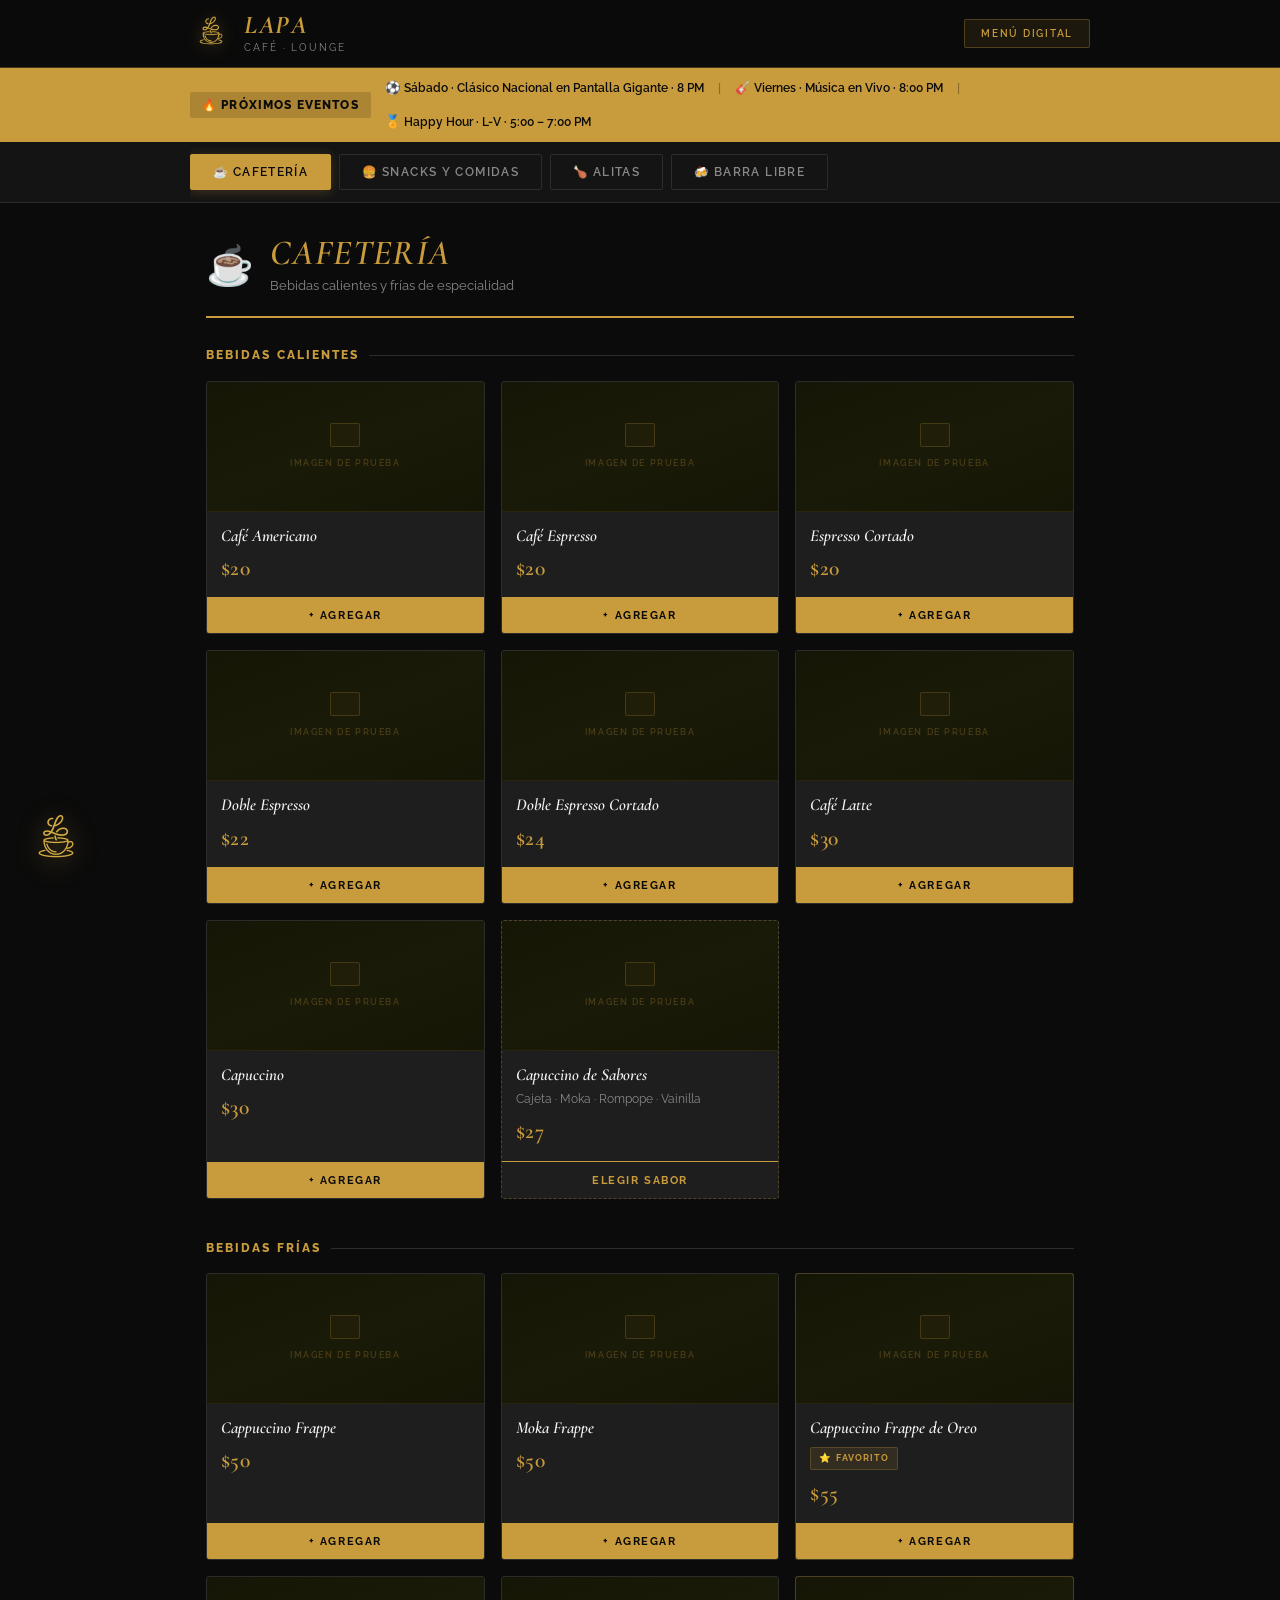
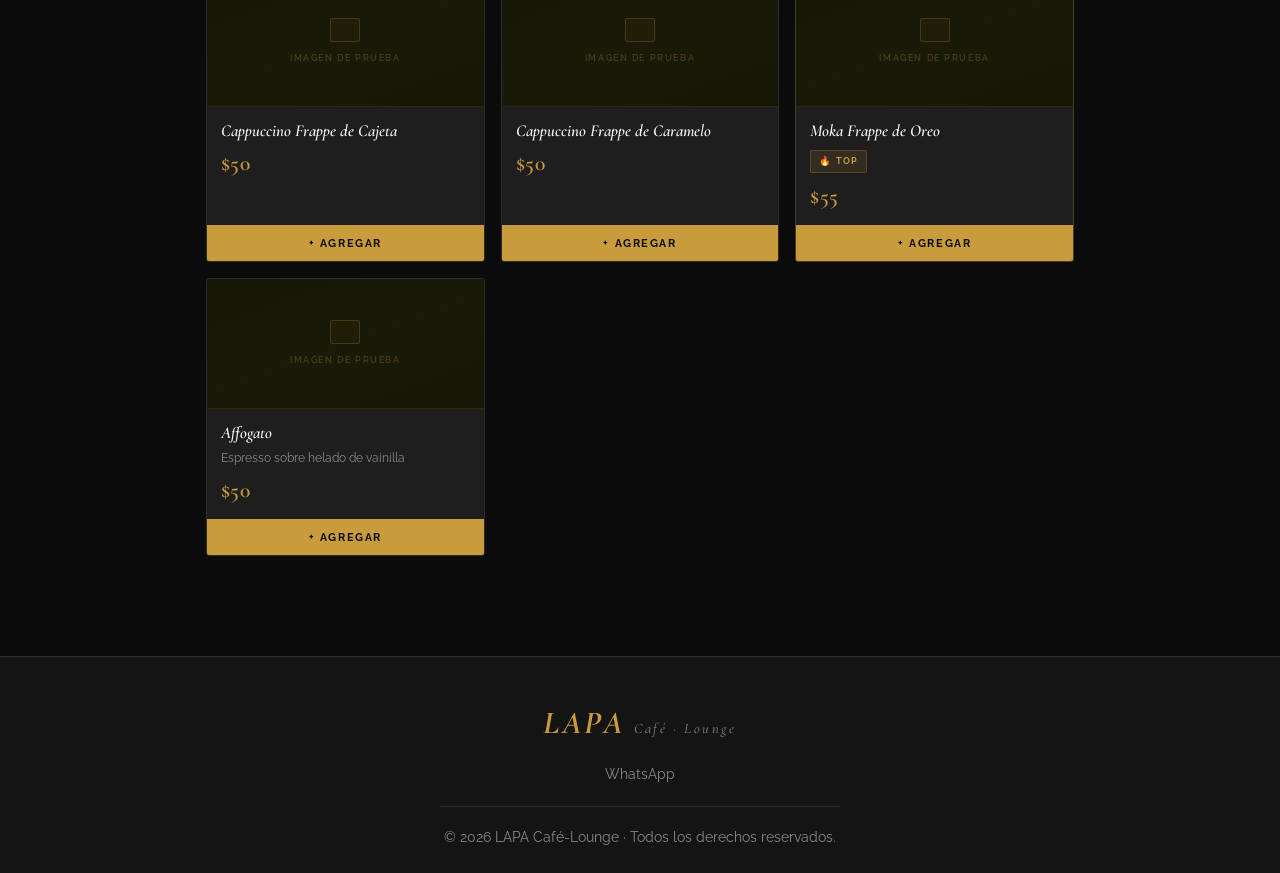
==== menu.html @ 4a916be6 "Initial commit — LAPA Café-Lounge website" ====
<!DOCTYPE html>
<html lang="es">
<head>
  <meta charset="UTF-8" />
  <meta name="viewport" content="width=device-width, initial-scale=1.0" />
  <title>Menú — LAPA Café-Lounge</title>
  <link rel="stylesheet" href="styles.css" />
  <link rel="stylesheet" href="menu.css" />
</head>
<body>

  <!-- ═══════════════════════════════ HEADER MENÚ ═══ -->
  <header class="menu-header">
    <div class="menu-header-inner">
      <div class="menu-logo">
        <img src="icono-flotante.png" alt="LAPA icon" class="menu-header-icon" />
        <div>
          <span class="mh-brand">LAPA</span>
          <span class="mh-sub">Café · Lounge</span>
        </div>
      </div>
      <div class="menu-header-badge">Menú Digital</div>
    </div>
  </header>

  <!-- ═══════════════════════════════ BANNER EVENTOS ═══ -->
  <div class="menu-eventos-bar">
    <div class="meb-inner">
      <span class="meb-tag">🔥 PRÓXIMOS EVENTOS</span>
      <div class="meb-scroll">
        <span>⚽ Sábado · Clásico Nacional en Pantalla Gigante · 8 PM</span>
        <span class="sep">|</span>
        <span>🎸 Viernes · Música en Vivo · 8:00 PM</span>
        <span class="sep">|</span>
        <span>🏅 Happy Hour · L-V · 5:00 – 7:00 PM</span>
      </div>
    </div>
  </div>

  <!-- ═══════════════════════════════ CATEGORÍAS (pills) ═══ -->
  <div class="cat-bar" id="catBar">
    <div class="cat-inner">
      <button class="cat-pill active" data-cat="cafeteria">☕ Cafetería</button>
      <button class="cat-pill" data-cat="food">🍔 Snacks y Comidas</button>
      <button class="cat-pill" data-cat="wings">🍗 Alitas</button>
      <button class="cat-pill" data-cat="bar">🍻 Barra Libre</button>
    </div>
  </div>

  <!-- ═══════════════════════════════ MENÚ PRINCIPAL ═══ -->
  <main class="menu-main">

    <!-- ─────────────────────────── ☕ CAFETERÍA ─────── -->
    <section class="menu-section" data-cat="cafeteria" id="sec-cafeteria">

      <div class="menu-section-header">
        <span class="msh-icon">☕</span>
        <div>
          <h2 class="msh-title">CAFETERÍA</h2>
          <p class="msh-sub">Bebidas calientes y frías de especialidad</p>
        </div>
      </div>

      <!-- Bebidas Calientes -->
      <h3 class="subsection-title">BEBIDAS CALIENTES</h3>
      <div class="products-grid">
        <div class="product-card" data-id="cafe-americano" data-name="Café Americano" data-price="20" data-cat="cafeteria">
          <div class="pc-icon">☕</div>
          <div class="pc-body">
            <div class="pc-name">Café Americano</div>
            <div class="pc-price">$20</div>
          </div>
          <button class="btn-add" onclick="addToCart('cafe-americano','Café Americano',20)">+ Agregar</button>
        </div>
        <div class="product-card" data-id="espresso" data-name="Café Espresso" data-price="20" data-cat="cafeteria">
          <div class="pc-icon">☕</div>
          <div class="pc-body">
            <div class="pc-name">Café Espresso</div>
            <div class="pc-price">$20</div>
          </div>
          <button class="btn-add" onclick="addToCart('espresso','Café Espresso',20)">+ Agregar</button>
        </div>
        <div class="product-card" data-id="cortado" data-name="Espresso Cortado" data-price="20" data-cat="cafeteria">
          <div class="pc-icon">☕</div>
          <div class="pc-body">
            <div class="pc-name">Espresso Cortado</div>
            <div class="pc-price">$20</div>
          </div>
          <button class="btn-add" onclick="addToCart('cortado','Espresso Cortado',20)">+ Agregar</button>
        </div>
        <div class="product-card" data-id="doble-esp" data-name="Doble Espresso" data-price="22" data-cat="cafeteria">
          <div class="pc-icon">☕</div>
          <div class="pc-body">
            <div class="pc-name">Doble Espresso</div>
            <div class="pc-price">$22</div>
          </div>
          <button class="btn-add" onclick="addToCart('doble-esp','Doble Espresso',22)">+ Agregar</button>
        </div>
        <div class="product-card" data-id="doble-esp-c" data-name="Doble Espresso Cortado" data-price="24" data-cat="cafeteria">
          <div class="pc-icon">☕</div>
          <div class="pc-body">
            <div class="pc-name">Doble Espresso Cortado</div>
            <div class="pc-price">$24</div>
          </div>
          <button class="btn-add" onclick="addToCart('doble-esp-c','Doble Espresso Cortado',24)">+ Agregar</button>
        </div>
        <div class="product-card" data-id="latte" data-name="Café Latte" data-price="30" data-cat="cafeteria">
          <div class="pc-icon">☕</div>
          <div class="pc-body">
            <div class="pc-name">Café Latte</div>
            <div class="pc-price">$30</div>
          </div>
          <button class="btn-add" onclick="addToCart('latte','Café Latte',30)">+ Agregar</button>
        </div>
        <div class="product-card" data-id="capuccino" data-name="Capuccino" data-price="30" data-cat="cafeteria">
          <div class="pc-icon">☕</div>
          <div class="pc-body">
            <div class="pc-name">Capuccino</div>
            <div class="pc-price">$30</div>
          </div>
          <button class="btn-add" onclick="addToCart('capuccino','Capuccino',30)">+ Agregar</button>
        </div>
        <!-- Capuccino de Sabores — abre modal de variante -->
        <div class="product-card product-card--variant" data-cat="cafeteria">
          <div class="pc-icon">☕</div>
          <div class="pc-body">
            <div class="pc-name">Capuccino de Sabores</div>
            <div class="pc-desc">Cajeta · Moka · Rompope · Vainilla</div>
            <div class="pc-price">$27</div>
          </div>
          <button class="btn-add btn-variant" onclick="openVariantModal('cap-sabor','Capuccino de Sabores',27,['Cajeta','Moka','Rompope','Vainilla'])">Elegir sabor</button>
        </div>
      </div>

      <!-- Bebidas Frías -->
      <h3 class="subsection-title" style="margin-top:40px">BEBIDAS FRÍAS</h3>
      <div class="products-grid">
        <div class="product-card" data-cat="cafeteria">
          <div class="pc-icon">🧋</div>
          <div class="pc-body">
            <div class="pc-name">Cappuccino Frappe</div>
            <div class="pc-price">$50</div>
          </div>
          <button class="btn-add" onclick="addToCart('cap-frappe','Cappuccino Frappe',50)">+ Agregar</button>
        </div>
        <div class="product-card" data-cat="cafeteria">
          <div class="pc-icon">🧋</div>
          <div class="pc-body">
            <div class="pc-name">Moka Frappe</div>
            <div class="pc-price">$50</div>
          </div>
          <button class="btn-add" onclick="addToCart('moka-f','Moka Frappe',50)">+ Agregar</button>
        </div>
        <div class="product-card product-card--hot" data-cat="cafeteria">
          <div class="pc-icon">🧋</div>
          <div class="pc-body">
            <div class="pc-name">Cappuccino Frappe de Oreo</div>
            <div class="pc-badge">⭐ Favorito</div>
            <div class="pc-price">$55</div>
          </div>
          <button class="btn-add" onclick="addToCart('cap-oreo','Cappuccino Frappe de Oreo',55)">+ Agregar</button>
        </div>
        <div class="product-card" data-cat="cafeteria">
          <div class="pc-icon">🧋</div>
          <div class="pc-body">
            <div class="pc-name">Cappuccino Frappe de Cajeta</div>
            <div class="pc-price">$50</div>
          </div>
          <button class="btn-add" onclick="addToCart('cap-cajeta','Cappuccino Frappe de Cajeta',50)">+ Agregar</button>
        </div>
        <div class="product-card" data-cat="cafeteria">
          <div class="pc-icon">🧋</div>
          <div class="pc-body">
            <div class="pc-name">Cappuccino Frappe de Caramelo</div>
            <div class="pc-price">$50</div>
          </div>
          <button class="btn-add" onclick="addToCart('cap-caramelo','Cappuccino Frappe de Caramelo',50)">+ Agregar</button>
        </div>
        <div class="product-card product-card--hot" data-cat="cafeteria">
          <div class="pc-icon">🧋</div>
          <div class="pc-body">
            <div class="pc-name">Moka Frappe de Oreo</div>
            <div class="pc-badge">🔥 Top</div>
            <div class="pc-price">$55</div>
          </div>
          <button class="btn-add" onclick="addToCart('moka-oreo','Moka Frappe de Oreo',55)">+ Agregar</button>
        </div>
        <div class="product-card" data-cat="cafeteria">
          <div class="pc-icon">☕</div>
          <div class="pc-body">
            <div class="pc-name">Affogato</div>
            <div class="pc-desc">Espresso sobre helado de vainilla</div>
            <div class="pc-price">$50</div>
          </div>
          <button class="btn-add" onclick="addToCart('affogato','Affogato',50)">+ Agregar</button>
        </div>
      </div>
    </section>

    <!-- ─────────────────────────── 🍔 SNACKS Y COMIDAS ─────── -->
    <section class="menu-section hidden" data-cat="food" id="sec-food">

      <div class="menu-section-header">
        <span class="msh-icon">🍔</span>
        <div>
          <h2 class="msh-title">SNACKS Y COMIDAS</h2>
          <p class="msh-sub">Sándwiches, hamburguesas, cortes y mucho más</p>
        </div>
      </div>

      <!-- HAMBURGUESAS -->
      <h3 class="subsection-title">HAMBURGUESAS</h3>
      <div class="products-grid">
        <div class="product-card" data-cat="food">
          <div class="pc-icon">🍔</div>
          <div class="pc-body">
            <div class="pc-name">Hamburguesa Artesana</div>
            <div class="pc-desc">Quesos, vegetales, carne, tocino, jamón de pierna, cebollitas caramelizadas y papas corte gajo</div>
            <div class="pc-price">$80</div>
          </div>
          <button class="btn-add" onclick="addToCart('h-artesana','Hamburguesa Artesana',80)">+ Agregar</button>
        </div>
        <div class="product-card product-card--hot" data-cat="food">
          <div class="pc-icon">🍔</div>
          <div class="pc-body">
        <div class="pc-name">Hamburguesa LAPA</div>
            <div class="pc-badge">⭐ La más pedida</div>
            <div class="pc-desc">Quesos, vegetales, carne, tocino, jamón de pierna, pechuga de pollo, guacamole y papas corte gajo</div>
            <div class="pc-price">$85</div>
          </div>
          <button class="btn-add" onclick="addToCart('h-lapa','Hamburguesa LAPA',85)">+ Agregar</button>
        </div>
        <div class="product-card" data-cat="food">
          <div class="pc-icon">🍔</div>
          <div class="pc-body">
            <div class="pc-name">Pechuga Crispy</div>
            <div class="pc-price">$85</div>
          </div>
          <button class="btn-add" onclick="addToCart('h-crispy','Pechuga Crispy',85)">+ Agregar</button>
        </div>
      </div>

      <!-- COMIDAS PRINCIPALES -->
      <h3 class="subsection-title" style="margin-top:40px">COMIDAS PRINCIPALES</h3>
      <div class="products-grid">
        <div class="product-card product-card--big" data-cat="food">
          <div class="pc-icon">🥩</div>
          <div class="pc-body">
            <div class="pc-name">Arrachera Steak</div>
            <div class="pc-desc">Filete de arrachera de 340 gr con frijoles, cebollitas, guacamole, salsa de chile de árbol, totopos y tortillas</div>
            <div class="pc-price">$160</div>
          </div>
          <button class="btn-add" onclick="addToCart('arrachera-s','Arrachera Steak',160)">+ Agregar</button>
        </div>
        <div class="product-card product-card--big" data-cat="food">
          <div class="pc-icon">🍗</div>
          <div class="pc-body">
            <div class="pc-name">Pechuga a la Plancha</div>
            <div class="pc-desc">Pechuga de pollo de 340 gr con vegetales, guacamole y papas gajo</div>
            <div class="pc-price">$160</div>
          </div>
          <button class="btn-add" onclick="addToCart('pechuga-p','Pechuga a la Plancha',160)">+ Agregar</button>
        </div>
        <div class="product-card product-card--big product-card--hot" data-cat="food">
          <div class="pc-icon">🍖</div>
          <div class="pc-body">
            <div class="pc-name">Platón LAPA</div>
            <div class="pc-badge">🏆 Estrella de la casa</div>
            <div class="pc-desc">Arrachera, pechuga a la plancha, chistorra, chorizo, guacamole, totopos y sincronizadas. Con salsa de chile de árbol y salsa macha</div>
            <div class="pc-price">$375</div>
          </div>
          <button class="btn-add" onclick="addToCart('platon-lapa','Platón LAPA',375)">+ Agregar</button>
        </div>
      </div>

      <!-- SÁNDWICHES -->
      <h3 class="subsection-title" style="margin-top:40px">SÁNDWICHES</h3>
      <div class="products-grid">
        <div class="product-card" data-cat="food">
          <div class="pc-icon">🥪</div>
          <div class="pc-body">
            <div class="pc-name">Artesano de Jamón y Vegetales</div>
            <div class="pc-price">$50</div>
          </div>
          <button class="btn-add" onclick="addToCart('s-artesano','Artesano de Jamón y Vegetales',50)">+ Agregar</button>
        </div>
        <div class="product-card" data-cat="food">
          <div class="pc-icon">🥪</div>
          <div class="pc-body">
            <div class="pc-name">Club Sándwich</div>
            <div class="pc-desc">Vegetales, quesos, jamón, tocino y pechuga a la plancha. Acompañado de papas a la francesa</div>
            <div class="pc-price">$85</div>
          </div>
          <button class="btn-add" onclick="addToCart('s-club','Club Sándwich',85)">+ Agregar</button>
        </div>
      </div>

      <!-- MOLLETES -->
      <h3 class="subsection-title" style="margin-top:40px">MOLLETES</h3>
      <div class="products-grid">
        <div class="product-card" data-cat="food">
          <div class="pc-icon">🫓</div>
          <div class="pc-body">
            <div class="pc-name">Molletes de Jamón y Tocino</div>
            <div class="pc-desc">Con chimichurri, frijoles, queso gouda, jamón de pierna, tocino, aguacate y pico de gallo</div>
            <div class="pc-price">$80</div>
          </div>
          <button class="btn-add" onclick="addToCart('molletes','Molletes de Jamón y Tocino',80)">+ Agregar</button>
        </div>
      </div>

      <!-- BAGUETTE -->
      <h3 class="subsection-title" style="margin-top:40px">BAGUETTE</h3>
      <div class="products-grid">
        <div class="product-card" data-cat="food">
          <div class="pc-icon">🥖</div>
          <div class="pc-body">
            <div class="pc-name">Baguette Mexicano</div>
            <div class="pc-desc">Con chimichurri, frijoles, queso gouda, queso americano, vegetales y salsa macha</div>
            <div class="pc-price">$85</div>
          </div>
          <button class="btn-add" onclick="addToCart('baguette','Baguette Mexicano',85)">+ Agregar</button>
        </div>
      </div>

      <!-- ESPECIALES -->
      <h3 class="subsection-title" style="margin-top:40px">ESPECIALES</h3>
      <div class="products-grid">
        <div class="product-card" data-cat="food">
          <div class="pc-icon">🌯</div>
          <div class="pc-body">
            <div class="pc-name">Sincronizada Especial</div>
            <div class="pc-desc">Tortilla de harina giga con aderezo, queso gouda, vegetales, guacamole, jamón y tocino</div>
            <div class="pc-price">$65</div>
          </div>
          <button class="btn-add" onclick="addToCart('sincro','Sincronizada Especial',65)">+ Agregar</button>
        </div>
        <!-- Nachos con variante -->
        <div class="product-card product-card--variant" data-cat="food">
          <div class="pc-icon">🌽</div>
          <div class="pc-body">
            <div class="pc-name">Nachos</div>
            <div class="pc-desc">Totopos de maíz con frijoles refritos, queso cheddar, crema, pico de gallo y jalapeño</div>
          </div>
          <button class="btn-add btn-variant" onclick="openVariantModal('nachos','Nachos',0,[{label:'Regular',price:75},{label:'Pechuga de Pollo',price:85},{label:'Arrachera',price:95}])">Elegir</button>
        </div>
        <!-- Burritos con variante -->
        <div class="product-card product-card--variant" data-cat="food">
          <div class="pc-icon">🌯</div>
          <div class="pc-body">
            <div class="pc-name">Burrito</div>
            <div class="pc-desc">Tortilla de harina rellena con queso gouda, vegetales y aderezo</div>
          </div>
          <button class="btn-add btn-variant" onclick="openVariantModal('burrito','Burrito',0,[{label:'Pechuga a la Plancha',price:90},{label:'Arrachera',price:90}])">Elegir</button>
        </div>
      </div>

      <!-- SNACKS / COMPLEMENTOS -->
      <h3 class="subsection-title" style="margin-top:40px">COMPLEMENTOS Y SNACKS</h3>
      <div class="products-grid">
        <div class="product-card" data-cat="food">
          <div class="pc-icon">🍟</div>
          <div class="pc-body">
            <div class="pc-name">Papas a la Francesa</div>
            <div class="pc-price">$70</div>
          </div>
          <button class="btn-add" onclick="addToCart('papas-f','Papas a la Francesa',70)">+ Agregar</button>
        </div>
        <div class="product-card" data-cat="food">
          <div class="pc-icon">🍟</div>
          <div class="pc-body">
            <div class="pc-name">Papas con Queso</div>
            <div class="pc-price">$80</div>
          </div>
          <button class="btn-add" onclick="addToCart('papas-q','Papas con Queso',80)">+ Agregar</button>
        </div>
        <div class="product-card" data-cat="food">
          <div class="pc-icon">🍟</div>
          <div class="pc-body">
            <div class="pc-name">Papas Gajo</div>
            <div class="pc-price">$80</div>
          </div>
          <button class="btn-add" onclick="addToCart('papas-g','Papas Gajo',80)">+ Agregar</button>
        </div>
        <div class="product-card" data-cat="food">
          <div class="pc-icon">🥩</div>
          <div class="pc-body">
            <div class="pc-name">Butifarra</div>
            <div class="pc-price">$80</div>
          </div>
          <button class="btn-add" onclick="addToCart('butifarra','Butifarra',80)">+ Agregar</button>
        </div>
        <div class="product-card" data-cat="food">
          <div class="pc-icon">🥜</div>
          <div class="pc-body">
            <div class="pc-name">Cacahuates</div>
            <div class="pc-price">$35</div>
          </div>
          <button class="btn-add" onclick="addToCart('cacahuates','Cacahuates',35)">+ Agregar</button>
        </div>
        <div class="product-card" data-cat="food">
          <div class="pc-icon">🫒</div>
          <div class="pc-body">
            <div class="pc-name">Aceitunas</div>
            <div class="pc-price">$50</div>
          </div>
          <button class="btn-add" onclick="addToCart('aceitunas','Aceitunas',50)">+ Agregar</button>
        </div>
        <div class="product-card" data-cat="food">
          <div class="pc-icon">🍒</div>
          <div class="pc-body">
            <div class="pc-name">Cerezas</div>
            <div class="pc-price">$50</div>
          </div>
          <button class="btn-add" onclick="addToCart('cerezas','Cerezas',50)">+ Agregar</button>
        </div>
      </div>

      <!-- POSTRES -->
      <h3 class="subsection-title" style="margin-top:40px">POSTRES</h3>
      <div class="products-grid">
        <div class="product-card" data-cat="food">
          <div class="pc-icon">🍰</div>
          <div class="pc-body">
            <div class="pc-name">Choco Flan</div>
            <div class="pc-desc">Postre en rebanada</div>
            <div class="pc-price">$40</div>
          </div>
          <button class="btn-add" onclick="addToCart('chocoflan','Choco Flan',40)">+ Agregar</button>
        </div>
        <div class="product-card" data-cat="food">
          <div class="pc-icon">🧁</div>
          <div class="pc-body">
            <div class="pc-name">Muffins de Vainilla y Chocolate</div>
            <div class="pc-price">$15</div>
          </div>
          <button class="btn-add" onclick="addToCart('muffins','Muffins de Vainilla y Chocolate',15)">+ Agregar</button>
        </div>
      </div>

    </section>

    <!-- ─────────────────────────── 🍗 ALITAS ─────── -->
    <section class="menu-section hidden" data-cat="wings" id="sec-wings">

      <div class="menu-section-header">
        <span class="msh-icon">🍗</span>
        <div>
          <h2 class="msh-title">ALITAS CROCANTES <span class="title-quote">"WINGS"</span></h2>
          <p class="msh-sub">Elige tu tamaño y tu salsa favorita</p>
        </div>
      </div>

      <!-- SELECTOR DE SALSA -->
      <div class="sauce-selector">
        <p class="sauce-label">🌶️ Elige tu salsa favorita:</p>
        <div class="sauce-grid">
          <div class="sauce-group">
            <div class="sauce-group-title">🔥 Picantes</div>
            <label class="sauce-pill"><input type="radio" name="sauce" value="Queso Habanero" checked> Queso Habanero</label>
            <label class="sauce-pill"><input type="radio" name="sauce" value="Kiwi Habanero"> Kiwi Habanero</label>
            <label class="sauce-pill"><input type="radio" name="sauce" value="Búfalo"> Búfalo</label>
            <label class="sauce-pill"><input type="radio" name="sauce" value="Explosivas"> Explosivas</label>
          </div>
          <div class="sauce-group">
            <div class="sauce-group-title">🍯 Dulces</div>
            <label class="sauce-pill"><input type="radio" name="sauce" value="Mostaza Hot"> Mostaza Hot</label>
            <label class="sauce-pill"><input type="radio" name="sauce" value="Mango Habanero"> Mango Habanero</label>
            <label class="sauce-pill"><input type="radio" name="sauce" value="BBQ"> BBQ</label>
            <label class="sauce-pill"><input type="radio" name="sauce" value="Miel Mostaza"> Miel Mostaza</label>
          </div>
        </div>
      </div>

      <div class="products-grid" style="margin-top:24px">
        <div class="product-card product-card--wings" data-cat="wings">
          <div class="pc-icon">🍗</div>
          <div class="pc-body">
            <div class="pc-name">Alitas — 5 piezas</div>
            <div class="pc-desc">Crocantes al horno con tu salsa favorita</div>
            <div class="pc-price">$80</div>
          </div>
          <button class="btn-add" id="btn-wings-5" onclick="addWingsToCart('wings-5','Alitas 5 piezas',80)">+ Agregar</button>
        </div>
        <div class="product-card product-card--wings product-card--hot" data-cat="wings">
          <div class="pc-icon">🍗</div>
          <div class="pc-body">
            <div class="pc-name">Alitas — 10 piezas</div>
            <div class="pc-badge">💥 Mejor valor</div>
            <div class="pc-desc">Para compartir, con la salsa que tú elijas</div>
            <div class="pc-price">$160</div>
          </div>
          <button class="btn-add" id="btn-wings-10" onclick="addWingsToCart('wings-10','Alitas 10 piezas',160)">+ Agregar</button>
        </div>
      </div>
    </section>

    <!-- ─────────────────────────── 🍻 BARRA LIBRE ─────── -->
    <section class="menu-section hidden" data-cat="bar" id="sec-bar">

      <div class="menu-section-header">
        <span class="msh-icon">🍻</span>
        <div>
          <h2 class="msh-title">BARRA LIBRE</h2>
          <p class="msh-sub">Cervezas, cócteles y bebidas refrescantes</p>
        </div>
      </div>

      <h3 class="subsection-title">CERVEZAS</h3>
      <div class="products-grid">
        <div class="product-card" data-cat="bar">
          <div class="pc-icon">🍺</div>
          <div class="pc-body">
            <div class="pc-name">Cerveza Nacional</div>
            <div class="pc-price">$50</div>
          </div>
          <button class="btn-add" onclick="addToCart('cerv-nac','Cerveza Nacional',50)">+ Agregar</button>
        </div>
        <div class="product-card" data-cat="bar">
          <div class="pc-icon">🍺</div>
          <div class="pc-body">
            <div class="pc-name">Cerveza Importada</div>
            <div class="pc-price">$60</div>
          </div>
          <button class="btn-add" onclick="addToCart('cerv-imp','Cerveza Importada',60)">+ Agregar</button>
        </div>
      </div>

      <h3 class="subsection-title" style="margin-top:40px">MICHELADAS</h3>
      <div class="products-grid">
        <div class="product-card" data-cat="bar">
          <div class="pc-icon">🍺</div>
          <div class="pc-body">
            <div class="pc-name">Michelada Clásica</div>
            <div class="pc-desc">Cerveza con limón, sal y clamato</div>
            <div class="pc-price">$60</div>
          </div>
          <button class="btn-add" onclick="addToCart('miche-c','Michelada Clásica',60)">+ Agregar</button>
        </div>
        <div class="product-card product-card--hot" data-cat="bar">
          <div class="pc-icon">🍺</div>
          <div class="pc-body">
            <div class="pc-name">Michelada Cubana</div>
            <div class="pc-badge">🔥 Picante</div>
            <div class="pc-desc">Con clamato, chile y chamoy</div>
            <div class="pc-price">$65</div>
          </div>
          <button class="btn-add" onclick="addToCart('miche-cub','Michelada Cubana',65)">+ Agregar</button>
        </div>
      </div>

      <h3 class="subsection-title" style="margin-top:40px">CÓCTELES</h3>
      <div class="products-grid">
        <div class="product-card" data-cat="bar">
          <div class="pc-icon">🍹</div>
          <div class="pc-body">
            <div class="pc-name">Mojito Clásico</div>
            <div class="pc-desc">Menta, limón, azúcar, ron y hielo</div>
            <div class="pc-price">$80</div>
          </div>
          <button class="btn-add" onclick="addToCart('mojito','Mojito Clásico',80)">+ Agregar</button>
        </div>
        <div class="product-card" data-cat="bar">
          <div class="pc-icon">🍓</div>
          <div class="pc-body">
            <div class="pc-name">Mojito de Fresa</div>
            <div class="pc-desc">Fresas frescas, menta y ron</div>
            <div class="pc-price">$85</div>
          </div>
          <button class="btn-add" onclick="addToCart('mojito-f','Mojito de Fresa',85)">+ Agregar</button>
        </div>
        <div class="product-card" data-cat="bar">
          <div class="pc-icon">🍷</div>
          <div class="pc-body">
            <div class="pc-name">Sangría</div>
            <div class="pc-desc">Vino tinto con frutas de temporada</div>
            <div class="pc-price">$80</div>
          </div>
          <button class="btn-add" onclick="addToCart('sangria','Sangría',80)">+ Agregar</button>
        </div>
        <div class="product-card" data-cat="bar">
          <div class="pc-icon">💧</div>
          <div class="pc-body">
            <div class="pc-name">Agua Mineral</div>
            <div class="pc-price">$30</div>
          </div>
          <button class="btn-add" onclick="addToCart('agua-m','Agua Mineral',30)">+ Agregar</button>
        </div>
      </div>
    </section>

  </main>

  <!-- ═══════════════════════════════ FOOTER ═══ -->
  <footer>
    <div class="footer-logo">LAPA <span style="font-size:.9rem;font-weight:400;color:var(--text-muted)">Café · Lounge</span></div>
    <div class="footer-links">
      <a href="https://wa.me/529631337896" target="_blank">WhatsApp</a>
    </div>
    <div class="divider"></div>
    <p>© 2026 LAPA Café-Lounge · Todos los derechos reservados.</p>
  </footer>

  <!-- ═══════════════════════════════ FAB CARRITO ═══ -->
  <button class="fab-cart" id="fabCart" style="display:none" aria-label="Ver carrito">
    <svg width="24" height="24" viewBox="0 0 24 24" fill="none" stroke="currentColor" stroke-width="2.2">
      <circle cx="9" cy="21" r="1"/><circle cx="20" cy="21" r="1"/>
      <path d="M1 1h4l2.68 13.39a2 2 0 001.98 1.61h9.72a2 2 0 001.99-1.81l1.54-9.19H6"/>
    </svg>
    <span class="fab-badge" id="fabBadge">0</span>
  </button>

  <!-- ═══════════════════════════════ MODAL VARIANTE ═══ -->
  <div class="modal-overlay" id="variantOverlay">
    <div class="modal variant-modal" id="variantModal">
      <button class="modal-close" onclick="closeVariantModal()">✕</button>
      <h3 class="modal-title" id="variantTitle">Elige tu opción</h3>
      <div class="variant-options" id="variantOptions"></div>
      <div class="modal-qty-row">
        <span class="qty-label">Cantidad:</span>
        <div class="qty-ctrl">
          <button onclick="changeVariantQty(-1)">−</button>
          <span id="variantQty">1</span>
          <button onclick="changeVariantQty(1)">+</button>
        </div>
        <span class="qty-subtotal" id="variantSubtotal">$0</span>
      </div>
      <button class="btn btn-gold" style="width:100%;justify-content:center" onclick="confirmVariant()">
        Agregar al carrito
      </button>
    </div>
  </div>

  <!-- ═══════════════════════════════ MODAL CARRITO ═══ -->
  <div class="modal-overlay" id="cartOverlay">
    <div class="modal cart-modal" id="cartModal">
      <div class="cart-header">
        <div class="cart-header-left">
          <img src="icono-flotante.png" alt="LAPA" style="width:32px;height:32px;object-fit:contain" />
          <h2>Tu Pedido</h2>
        </div>
        <button class="modal-close" onclick="closeCartModal()">✕</button>
      </div>

      <!-- Lista de items -->
      <div class="cart-items" id="cartItems"></div>
      <div class="cart-empty" id="cartEmpty">
        <span style="font-size:2.5rem">🛒</span>
        <p>Tu carrito está vacío</p>
      </div>

      <!-- Separador -->
      <div class="cart-divider"></div>

      <!-- Mesa -->
      <div class="cart-location">
        <p class="cart-location-title">🪑 ¿En qué mesa estás?</p>
        <div class="mesa-input-wrap" id="mesaInputWrap">
          <input type="number" id="mesaNum" min="1" max="50" placeholder="Número de mesa" class="mesa-input" />
        </div>

      </div>

      <!-- Error mesa -->
      <div class="cart-error" id="cartError"></div>

      <!-- Notas -->
      <div class="cart-notes-wrap">
        <label class="cart-notes-label" for="cartNotes">📝 Notas extra (opcional):</label>
        <textarea id="cartNotes" class="cart-notes" placeholder="Ej: sin picante, extra salsa, etc." rows="2"></textarea>
      </div>

      <!-- Total -->
      <div class="cart-total-row">
        <span>Total:</span>
        <span class="cart-total-price" id="cartTotal">$0</span>
      </div>

      <!-- Botón enviar -->
      <button class="btn btn-gold" style="width:100%;justify-content:center;font-size:1rem;padding:16px" id="btnSendWA" onclick="sendToWhatsApp()">
        <svg width="20" height="20" viewBox="0 0 24 24" fill="currentColor"><path d="M17.472 14.382c-.297-.149-1.758-.867-2.03-.967-.273-.099-.471-.148-.67.15-.197.297-.767.966-.94 1.164-.173.199-.347.223-.644.075-.297-.15-1.255-.463-2.39-1.475-.883-.788-1.48-1.761-1.653-2.059-.173-.297-.018-.458.13-.606.134-.133.298-.347.446-.52.149-.174.198-.298.298-.497.099-.198.05-.371-.025-.52-.075-.149-.669-1.612-.916-2.207-.242-.579-.487-.5-.669-.51-.173-.008-.371-.01-.57-.01-.198 0-.52.074-.792.372-.272.297-1.04 1.016-1.04 2.479 0 1.462 1.065 2.875 1.213 3.074.149.198 2.096 3.2 5.077 4.487.709.306 1.262.489 1.694.625.712.227 1.36.195 1.871.118.571-.085 1.758-.719 2.006-1.413.248-.694.248-1.289.173-1.413-.074-.124-.272-.198-.57-.347z"/><path d="M12 0C5.373 0 0 5.373 0 12c0 2.123.553 4.116 1.522 5.853L.057 23.804l6.107-1.603A11.945 11.945 0 0012 24c6.627 0 12-5.373 12-12S18.627 0 12 0zm0 21.818a9.793 9.793 0 01-5.006-1.371l-.358-.214-3.724.977.994-3.634-.233-.374A9.771 9.771 0 012.182 12C2.182 6.57 6.57 2.182 12 2.182S21.818 6.57 21.818 12 17.43 21.818 12 21.818z"/></svg>
        Enviar pedido por WhatsApp
      </button>
    </div>
  </div>

  <!-- Icono flotante -->
  <img src="icono-flotante.png" alt="LAPA" class="floating-icon" id="floatingIcon" title="¡Bienvenido a ,LAPA!" />

  <script src="menu.js"></script>
</body>
</html>
---- styles.css ----
/* ================================================================
   LAPA Café-Lounge — Estilos Compartidos
   Paleta: Negro profundo + Blanco + Dorado mostaza
================================================================ */

@import url('https://fonts.googleapis.com/css2?family=Cormorant+Garamond:ital,wght@0,300;0,400;0,500;0,600;0,700;1,400;1,500&family=Raleway:wght@300;400;500;600;700;800;900&display=swap');

/* ── Reset y base ── */
*, *::before, *::after { margin: 0; padding: 0; box-sizing: border-box; }

:root {
  --gold:        #C89B3C;
  --gold-light:  #E0B454;
  --gold-dark:   #A07828;
  --black:       #0B0B0B;
  --surface:     #141414;
  --surface2:    #1E1E1E;
  --surface3:    #272727;
  --border:      #2C2C2C;
  --text:        #F2F2F2;
  --text-muted:  #888;
  --red:         #E05252;
  --radius:      4px;
  --radius-lg:   6px;
  --shadow:      0 8px 40px rgba(0,0,0,.7);
  --transition:  .25s cubic-bezier(.4,0,.2,1);
  --font-display: 'Cormorant Garamond', Georgia, serif;
  --font-body:    'Raleway', sans-serif;
}

html { scroll-behavior: smooth; }

body {
  font-family: var(--font-body);
  background: var(--black);
  color: var(--text);
  min-height: 100vh;
  line-height: 1.6;
  -webkit-font-smoothing: antialiased;
}

img { max-width: 100%; display: block; }
a  { text-decoration: none; color: inherit; }
ul { list-style: none; }

/* ── Utilidades ── */
.gold        { color: var(--gold); }
.text-center { text-align: center; }
.text-muted  { color: var(--text-muted); }

.btn {
  display: inline-flex;
  align-items: center;
  gap: 8px;
  padding: 12px 32px;
  border-radius: 2px;
  font-family: var(--font-body);
  font-weight: 600;
  font-size: .82rem;
  cursor: pointer;
  border: none;
  transition: var(--transition);
  letter-spacing: .12em;
  text-transform: uppercase;
  user-select: none;
}

.btn-gold {
  background: var(--gold);
  color: var(--black);
}
.btn-gold:hover {
  background: var(--gold-light);
  transform: translateY(-2px);
  box-shadow: 0 6px 24px rgba(200,155,60,.4);
}

.btn-outline {
  background: transparent;
  color: var(--gold);
  border: 2px solid var(--gold);
}
.btn-outline:hover {
  background: var(--gold);
  color: var(--black);
  transform: translateY(-2px);
}

/* ── Scroll reveal ── */
.reveal {
  opacity: 0;
  transform: translateY(28px);
  transition: opacity .55s ease, transform .55s ease;
}
.reveal.visible {
  opacity: 1;
  transform: translateY(0);
}

/* ── Scrollbar personalizado ── */
::-webkit-scrollbar { width: 6px; }
::-webkit-scrollbar-track { background: var(--surface); }
::-webkit-scrollbar-thumb { background: var(--gold-dark); border-radius: 3px; }

/* ── Icono flotante (mascota) ── */
.floating-icon {
  position: fixed;
  bottom: 28px;
  left: 24px;
  width: 64px;
  height: 64px;
  z-index: 900;
  cursor: pointer;
  filter: drop-shadow(0 4px 12px rgba(200,155,60,.5));
  transition: transform .3s ease;
  animation: float-bob 3s ease-in-out infinite;
}
.floating-icon:hover { transform: scale(1.15); }

@keyframes float-bob {
  0%,100% { transform: translateY(0); }
  50%      { transform: translateY(-8px); }
}

/* ── FOOTER ── */
footer {
  background: var(--surface);
  border-top: 1px solid var(--border);
  padding: 40px 20px 24px;
  text-align: center;
}
footer .footer-logo {
  font-family: var(--font-display);
  font-size: 2rem;
  font-weight: 700;
  font-style: italic;
  color: var(--gold);
  letter-spacing: .08em;
  margin-bottom: 10px;
}
footer p { color: var(--text-muted); font-size: .85rem; }
footer .footer-links {
  display: flex;
  justify-content: center;
  gap: 24px;
  margin: 16px 0;
  flex-wrap: wrap;
}
footer .footer-links a {
  color: var(--text-muted);
  font-size: .85rem;
  transition: color var(--transition);
}
footer .footer-links a:hover { color: var(--gold); }
footer .divider {
  height: 1px;
  background: var(--border);
  margin: 20px auto;
  max-width: 400px;
}
---- menu.css ----
/* ================================================================
   LAPA — menu.css  (Estilos del menú y carrito)
================================================================ */

/* ── HEADER MENÚ ── */
.menu-header {
  position: sticky;
  top: 0;
  z-index: 900;
  background: rgba(11,11,11,.97);
  backdrop-filter: blur(14px);
  border-bottom: 1px solid rgba(200,155,60,.3);
  padding: 12px 20px;
}
.menu-header-inner {
  max-width: 900px;
  margin: 0 auto;
  display: flex;
  align-items: center;
  justify-content: space-between;
}
.menu-logo {
  display: flex;
  align-items: center;
  gap: 12px;
}
.menu-header-icon {
  width: 42px;
  height: 42px;
  object-fit: contain;
  filter: drop-shadow(0 2px 8px rgba(200,155,60,.5));
}
.mh-brand {
  display: block;
  font-family: var(--font-display);
  font-size: 1.6rem;
  font-weight: 700;
  font-style: italic;
  color: var(--gold);
  letter-spacing: .06em;
  line-height: 1;
}
.comma-gold { color: var(--gold-light); }
.mh-sub {
  display: block;
  font-size: .6rem;
  font-weight: 400;
  color: var(--text-muted);
  letter-spacing: .2em;
  text-transform: uppercase;
  margin-top: 2px;
}
.menu-header-badge {
  background: rgba(200,155,60,.1);
  border: 1px solid rgba(200,155,60,.3);
  color: var(--gold);
  font-size: .6rem;
  font-weight: 600;
  letter-spacing: .18em;
  text-transform: uppercase;
  padding: 6px 16px;
  border-radius: 2px;
}

/* ── BANNER EVENTOS BAR ── */
.menu-eventos-bar {
  background: var(--gold);
  padding: 10px 16px;
  overflow: hidden;
}
.meb-inner {
  max-width: 900px;
  margin: 0 auto;
  display: flex;
  align-items: center;
  gap: 14px;
}
.meb-tag {
  flex-shrink: 0;
  font-size: .72rem;
  font-weight: 800;
  letter-spacing: .1em;
  color: var(--black);
  background: rgba(0,0,0,.14);
  padding: 4px 12px;
  border-radius: 2px;
  white-space: nowrap;
}
.meb-scroll {
  display: flex;
  gap: 14px;
  font-size: .78rem;
  font-weight: 600;
  color: var(--black);
  flex-wrap: wrap;
}
.meb-scroll .sep { color: rgba(0,0,0,.3); }

/* ── CATEGORIAS PILLS ── */
.cat-bar {
  position: sticky;
  top: 67px;
  z-index: 800;
  background: var(--surface);
  border-bottom: 1px solid var(--border);
  padding: 0 16px;
}
.cat-inner {
  max-width: 900px;
  margin: 0 auto;
  display: flex;
  gap: 8px;
  padding: 12px 0;
  overflow-x: auto;
  scrollbar-width: none;
}
.cat-inner::-webkit-scrollbar { display: none; }
.cat-pill {
  flex-shrink: 0;
  background: transparent;
  border: 1px solid var(--border);
  color: var(--text-muted);
  font-family: var(--font-body);
  font-size: .72rem;
  font-weight: 600;
  padding: 10px 22px;
  border-radius: 2px;
  cursor: pointer;
  transition: var(--transition);
  white-space: nowrap;
  letter-spacing: .12em;
  text-transform: uppercase;
}
.cat-pill:hover {
  border-color: rgba(200,155,60,.5);
  color: var(--gold);
}
.cat-pill.active {
  background: var(--gold);
  border-color: var(--gold);
  color: var(--black);
  box-shadow: 0 2px 12px rgba(200,155,60,.25);
}

/* ── MENÚ MAIN ── */
.menu-main {
  max-width: 900px;
  margin: 0 auto;
  padding: 32px 16px 100px;
}
.menu-section { animation: fadeIn .35s ease both; }
.menu-section.hidden { display: none; }

@keyframes fadeIn {
  from { opacity: 0; transform: translateY(12px); }
  to   { opacity: 1; transform: translateY(0); }
}

.menu-section-header {
  display: flex;
  align-items: center;
  gap: 16px;
  margin-bottom: 28px;
  padding-bottom: 20px;
  border-bottom: 2px solid var(--gold);
}
.msh-icon { font-size: 2.4rem; flex-shrink: 0; }
.msh-title {
  font-family: var(--font-display);
  font-size: clamp(1.6rem, 4vw, 2.2rem);
  font-weight: 600;
  font-style: italic;
  letter-spacing: .04em;
  line-height: 1;
  color: var(--gold);
}
.title-quote { color: var(--text); font-style: italic; }
.msh-sub { font-size: .82rem; color: var(--text-muted); margin-top: 4px; }

.subsection-title {
  font-size: .72rem;
  font-weight: 800;
  letter-spacing: .18em;
  color: var(--gold);
  text-transform: uppercase;
  margin: 28px 0 16px;
  display: flex;
  align-items: center;
  gap: 10px;
}
.subsection-title::after {
  content: '';
  flex: 1;
  height: 1px;
  background: var(--border);
}

/* ── PRODUCTS GRID ── */
.products-grid {
  display: grid;
  grid-template-columns: repeat(auto-fill, minmax(250px, 1fr));
  gap: 16px;
}

/* ── PRODUCT CARD ── */
.product-card {
  background: var(--surface2);
  border: 1px solid var(--border);
  border-radius: 3px;
  padding: 0;
  display: flex;
  flex-direction: column;
  gap: 0;
  transition: var(--transition);
  position: relative;
  overflow: hidden;
}
.product-card::before {
  content: '';
  position: absolute;
  top: 0; left: 0; right: 0;
  height: 3px;
  background: linear-gradient(90deg, transparent, transparent);
  transition: var(--transition);
}
.product-card:hover {
  border-color: rgba(200,155,60,.4);
  transform: translateY(-3px);
  box-shadow: 0 10px 32px rgba(0,0,0,.5);
}
.product-card:hover::before {
  background: linear-gradient(90deg, var(--gold-dark), var(--gold));
}
.product-card--hot {
  border-color: rgba(200,155,60,.25);
}
.product-card--hot::before {
  background: linear-gradient(90deg, var(--gold-dark), var(--gold));
}
.product-card--big { grid-column: span 1; }
.product-card--variant { border-style: dashed; border-color: rgba(200,155,60,.3); }

/* Imagen placeholder ocupa la parte superior de la tarjeta */
.pc-icon {
  width: 100%;
  height: 130px;
  background: linear-gradient(160deg, #161606 0%, #1a1a08 50%, #161606 100%);
  border-bottom: 1px solid rgba(200,155,60,.1);
  display: flex;
  flex-direction: column;
  align-items: center;
  justify-content: center;
  font-size: 0; /* oculta el emoji */
  position: relative;
  overflow: hidden;
  flex-shrink: 0;
}
.pc-icon::before {
  content: '';
  width: 30px;
  height: 24px;
  border: 1.5px solid rgba(200,155,60,.22);
  border-radius: 2px;
  margin-bottom: 9px;
  background: rgba(200,155,60,.04);
}
.pc-icon::after {
  content: 'Imagen de prueba';
  font-family: var(--font-body);
  font-size: .55rem;
  font-weight: 600;
  letter-spacing: .18em;
  text-transform: uppercase;
  color: rgba(200,155,60,.28);
}
.pc-body { flex: 1; padding: 14px 14px 0; }
.pc-name {
  font-family: var(--font-display);
  font-size: 1.05rem;
  font-weight: 600;
  font-style: italic;
  line-height: 1.2;
  color: var(--text);
  margin-bottom: 5px;
}
.pc-desc {
  font-size: .75rem;
  color: var(--text-muted);
  line-height: 1.5;
  margin-bottom: 6px;
}
.pc-badge {
  display: inline-block;
  background: rgba(200,155,60,.12);
  color: var(--gold);
  font-size: .58rem;
  font-weight: 700;
  letter-spacing: .12em;
  padding: 3px 8px;
  border-radius: 2px;
  border: 1px solid rgba(200,155,60,.25);
  margin-bottom: 6px;
  text-transform: uppercase;
}
.pc-price {
  font-family: var(--font-display);
  font-size: 1.35rem;
  font-weight: 600;
  color: var(--gold);
  letter-spacing: .02em;
}

.btn-add {
  background: var(--gold);
  color: var(--black);
  border: none;
  border-radius: 0;
  font-family: var(--font-body);
  font-size: .7rem;
  font-weight: 700;
  padding: 11px 18px;
  cursor: pointer;
  transition: var(--transition);
  letter-spacing: .14em;
  text-transform: uppercase;
  width: 100%;
  margin-top: 12px;
}
.btn-add:hover {
  background: var(--gold-light);
  transform: scale(1.02);
  box-shadow: 0 4px 16px rgba(200,155,60,.35);
}
.btn-add:active { transform: scale(.97); }
.btn-variant { background: transparent; border-top: 1px solid var(--gold); color: var(--gold); }
.btn-variant:hover { background: var(--gold); color: var(--black); }

/* ── SAUCE SELECTOR ── */
.sauce-selector {
  background: var(--surface2);
  border: 1px solid var(--border);
  border-radius: 3px;
  padding: 24px;
}
.sauce-label {
  font-size: .88rem;
  font-weight: 700;
  margin-bottom: 16px;
  color: var(--text);
}
.sauce-grid {
  display: grid;
  grid-template-columns: 1fr 1fr;
  gap: 20px;
}
.sauce-group-title {
  font-size: .72rem;
  font-weight: 800;
  letter-spacing: .12em;
  text-transform: uppercase;
  color: var(--gold);
  margin-bottom: 10px;
}
.sauce-pill {
  display: flex;
  align-items: center;
  gap: 8px;
  font-size: .83rem;
  color: var(--text-muted);
  cursor: pointer;
  padding: 7px 10px;
  border-radius: 8px;
  transition: var(--transition);
  margin-bottom: 4px;
}
.sauce-pill:hover { background: var(--surface3); color: var(--text); }
.sauce-pill input[type="radio"] {
  accent-color: var(--gold);
  width: 14px;
  height: 14px;
}
.sauce-pill input[type="radio"]:checked + span,
.sauce-pill:has(input:checked) { color: var(--gold); font-weight: 600; }

/* ── FAB CARRITO ── */
.fab-cart {
  position: fixed;
  bottom: 28px;
  right: 24px;
  width: 60px;
  height: 60px;
  border-radius: 50%;
  background: var(--gold);
  color: var(--black);
  border: none;
  cursor: pointer;
  display: flex;
  align-items: center;
  justify-content: center;
  box-shadow: 0 6px 28px rgba(200,155,60,.5);
  transition: var(--transition);
  z-index: 850;
}
.fab-cart:hover {
  background: var(--gold-light);
  transform: scale(1.08);
}
.fab-badge {
  position: absolute;
  top: -4px;
  right: -4px;
  background: #E05252;
  color: #fff;
  font-size: .6rem;
  font-weight: 800;
  min-width: 20px;
  height: 20px;
  border-radius: 50%;
  display: flex;
  align-items: center;
  justify-content: center;
  padding: 0 4px;
  border: 2px solid var(--black);
  animation: badge-pop .3s cubic-bezier(.17,.67,.3,1.33) both;
}
@keyframes badge-pop {
  from { transform: scale(0); }
  to   { transform: scale(1); }
}

/* ── MODALS ── */
.modal-overlay {
  position: fixed;
  inset: 0;
  background: rgba(0,0,0,.8);
  backdrop-filter: blur(6px);
  z-index: 1000;
  display: flex;
  align-items: flex-end;
  justify-content: center;
  opacity: 0;
  pointer-events: none;
  transition: opacity .25s ease;
}
.modal-overlay.open {
  opacity: 1;
  pointer-events: all;
}
.modal {
  background: var(--surface);
  border: 1px solid var(--border);
  border-radius: var(--radius-lg) var(--radius-lg) 0 0;
  padding: 28px 24px 32px;
  width: 100%;
  max-width: 480px;
  max-height: 92svh;
  overflow-y: auto;
  transform: translateY(100%);
  transition: transform .3s cubic-bezier(.4,0,.2,1);
  position: relative;
  scrollbar-width: thin;
  scrollbar-color: var(--gold-dark) var(--surface2);
}
.modal-overlay.open .modal { transform: translateY(0); }

.modal-close {
  position: absolute;
  top: 16px; right: 16px;
  background: var(--surface3);
  border: 1px solid var(--border);
  color: var(--text-muted);
  width: 32px;
  height: 32px;
  border-radius: 50%;
  font-size: .9rem;
  cursor: pointer;
  display: flex;
  align-items: center;
  justify-content: center;
  transition: var(--transition);
}
.modal-close:hover { background: var(--red); color: #fff; border-color: var(--red); }

.modal-title {
  font-size: 1.1rem;
  font-weight: 800;
  color: var(--gold);
  margin-bottom: 18px;
  padding-right: 40px;
}

/* Variant modal */
.variant-options {
  display: flex;
  flex-direction: column;
  gap: 8px;
  margin-bottom: 20px;
}
.variant-opt {
  display: flex;
  align-items: center;
  justify-content: space-between;
  padding: 12px 16px;
  background: var(--surface2);
  border: 2px solid var(--border);
  border-radius: var(--radius);
  cursor: pointer;
  transition: var(--transition);
}
.variant-opt:hover { border-color: rgba(200,155,60,.4); }
.variant-opt.active { border-color: var(--gold); background: rgba(200,155,60,.08); }
.variant-opt-name { font-size: .9rem; font-weight: 600; }
.variant-opt-price { font-size: .95rem; font-weight: 800; color: var(--gold); }

.modal-qty-row {
  display: flex;
  align-items: center;
  gap: 16px;
  margin-bottom: 20px;
  padding: 14px 16px;
  background: var(--surface2);
  border-radius: var(--radius);
  border: 1px solid var(--border);
}
.qty-label { font-size: .85rem; color: var(--text-muted); flex: 1; }
.qty-ctrl {
  display: flex;
  align-items: center;
  gap: 0;
  background: var(--surface3);
  border-radius: 2px;
  overflow: hidden;
  border: 1px solid var(--border);
}
.qty-ctrl button {
  background: none;
  border: none;
  color: var(--gold);
  font-size: 1.1rem;
  font-weight: 700;
  width: 36px;
  height: 36px;
  cursor: pointer;
  transition: background var(--transition);
}
.qty-ctrl button:hover { background: rgba(200,155,60,.15); }
.qty-ctrl span {
  font-size: .95rem;
  font-weight: 700;
  min-width: 28px;
  text-align: center;
}
.qty-subtotal {
  font-size: 1.1rem;
  font-weight: 800;
  color: var(--gold);
  min-width: 56px;
  text-align: right;
}

/* ── CART MODAL ── */
.cart-modal { max-height: 96svh; }

.cart-header {
  display: flex;
  align-items: center;
  justify-content: space-between;
  margin-bottom: 20px;
  padding-right: 40px;
}
.cart-header-left { display: flex; align-items: center; gap: 12px; }
.cart-header h2 { font-size: 1.2rem; font-weight: 800; }

.cart-items {
  display: flex;
  flex-direction: column;
  gap: 10px;
  max-height: 250px;
  overflow-y: auto;
}
.cart-empty {
  display: none;
  flex-direction: column;
  align-items: center;
  gap: 8px;
  padding: 20px;
  color: var(--text-muted);
  font-size: .88rem;
}

.cart-item {
  display: flex;
  align-items: center;
  gap: 10px;
  background: var(--surface2);
  border: 1px solid var(--border);
  border-radius: var(--radius);
  padding: 12px 14px;
  animation: fadeIn .18s ease both;
  overflow: hidden;
}

/* Eliminar — deslizamiento a la derecha con fondo rojo */
@keyframes item-slide-out {
  0%   { transform: translateX(0);    background: var(--surface2); }
  18%  { background: rgba(180,42,42,.22); }
  100% { transform: translateX(110%); background: rgba(180,42,42,.26); opacity: 0; }
}
.cart-item.removing {
  animation: item-slide-out .3s cubic-bezier(.4,0,.8,1) both;
  pointer-events: none;
}

/* Agregar — pop instantáneo en el número */
@keyframes qty-bump {
  0%   { transform: scale(1); }
  45%  { transform: scale(1.55); color: var(--gold-light); }
  100% { transform: scale(1); }
}
.cart-item-qty span {
  font-size: .85rem;
  font-weight: 700;
  min-width: 22px;
  text-align: center;
  display: inline-block;
}
.cart-item-qty span.bump {
  animation: qty-bump .2s cubic-bezier(.17,.67,.3,1.45) both;
}
.cart-item-info { flex: 1; min-width: 0; }
.cart-item-name {
  font-size: .85rem;
  font-weight: 700;
  white-space: nowrap;
  overflow: hidden;
  text-overflow: ellipsis;
}
.cart-item-variant { font-size: .72rem; color: var(--text-muted); }
.cart-item-unit { font-size: .72rem; color: var(--text-muted); }
.cart-item-qty {
  display: flex;
  align-items: center;
  gap: 0;
  background: var(--surface3);
  border-radius: 2px;
  border: 1px solid var(--border);
  flex-shrink: 0;
}
.cart-item-qty button {
  background: none;
  border: none;
  color: var(--gold);
  font-size: .95rem;
  font-weight: 700;
  width: 30px;
  height: 30px;
  cursor: pointer;
  border-radius: 50%;
  transition: background var(--transition);
}
.cart-item-qty button:hover { background: rgba(200,155,60,.15); }
.cart-item-total {
  font-size: .95rem;
  font-weight: 800;
  color: var(--gold);
  min-width: 48px;
  text-align: right;
  flex-shrink: 0;
}
.cart-item-del {
  background: none;
  border: none;
  color: var(--text-muted);
  font-size: .8rem;
  cursor: pointer;
  padding: 4px 6px;
  border-radius: 6px;
  transition: var(--transition);
  flex-shrink: 0;
}
.cart-item-del:hover { background: rgba(224,82,82,.15); color: var(--red); }

.cart-divider { height: 1px; background: var(--border); margin: 16px 0; }

/* Mesa */
.cart-location { margin-bottom: 16px; }
.cart-location-title {
  font-size: .75rem;
  font-weight: 700;
  letter-spacing: .1em;
  text-transform: uppercase;
  color: var(--text-muted);
  margin-bottom: 10px;
}

.mesa-input-wrap { margin-top: 0; }
.mesa-input {
  background: var(--surface3);
  border: 1px solid var(--border);
  color: var(--text);
  font-family: var(--font-body);
  font-size: .88rem;
  font-weight: 600;
  padding: 9px 14px;
  border-radius: 2px;
  width: 100%;
  max-width: 160px;
  outline: none;
  transition: border-color var(--transition);
}
.mesa-input:focus { border-color: var(--gold); }
.mesa-input.error { border-color: var(--red); animation: shake .4s ease; }

@keyframes shake {
  0%,100% { transform: translateX(0); }
  20%     { transform: translateX(-6px); }
  40%     { transform: translateX(6px); }
  60%     { transform: translateX(-4px); }
  80%     { transform: translateX(4px); }
}

.cart-error {
  font-size: .8rem;
  color: var(--red);
  font-weight: 600;
  min-height: 20px;
  margin-bottom: 8px;
  padding-left: 4px;
}

.cart-notes-wrap { margin-bottom: 16px; }
.cart-notes-label { font-size: .8rem; color: var(--text-muted); display: block; margin-bottom: 6px; }
.cart-notes {
  width: 100%;
  background: var(--surface2);
  border: 1px solid var(--border);
  border-radius: 2px;
  color: var(--text);
  font-family: var(--font-body);
  font-size: .82rem;
  padding: 10px 14px;
  resize: none;
  outline: none;
  transition: border-color var(--transition);
}
.cart-notes:focus { border-color: rgba(200,155,60,.5); }

.cart-total-row {
  display: flex;
  align-items: center;
  justify-content: space-between;
  margin-bottom: 16px;
  padding: 14px 16px;
  background: rgba(200,155,60,.06);
  border: 1px solid rgba(200,155,60,.2);
  border-radius: var(--radius);
}
.cart-total-row span { font-size: .9rem; font-weight: 600; color: var(--text-muted); }
.cart-total-price { font-size: 1.3rem !important; font-weight: 900 !important; color: var(--gold) !important; }

/* ── RESPONSIVE ── */
@media (max-width: 560px) {
  .products-grid { grid-template-columns: 1fr; }
  .sauce-grid { grid-template-columns: 1fr; }
  .modal { padding: 24px 16px 28px; }
}
@media (max-width: 400px) {
  .meb-inner { flex-direction: column; align-items: flex-start; gap: 6px; }
  .meb-scroll .sep { display: none; }
}
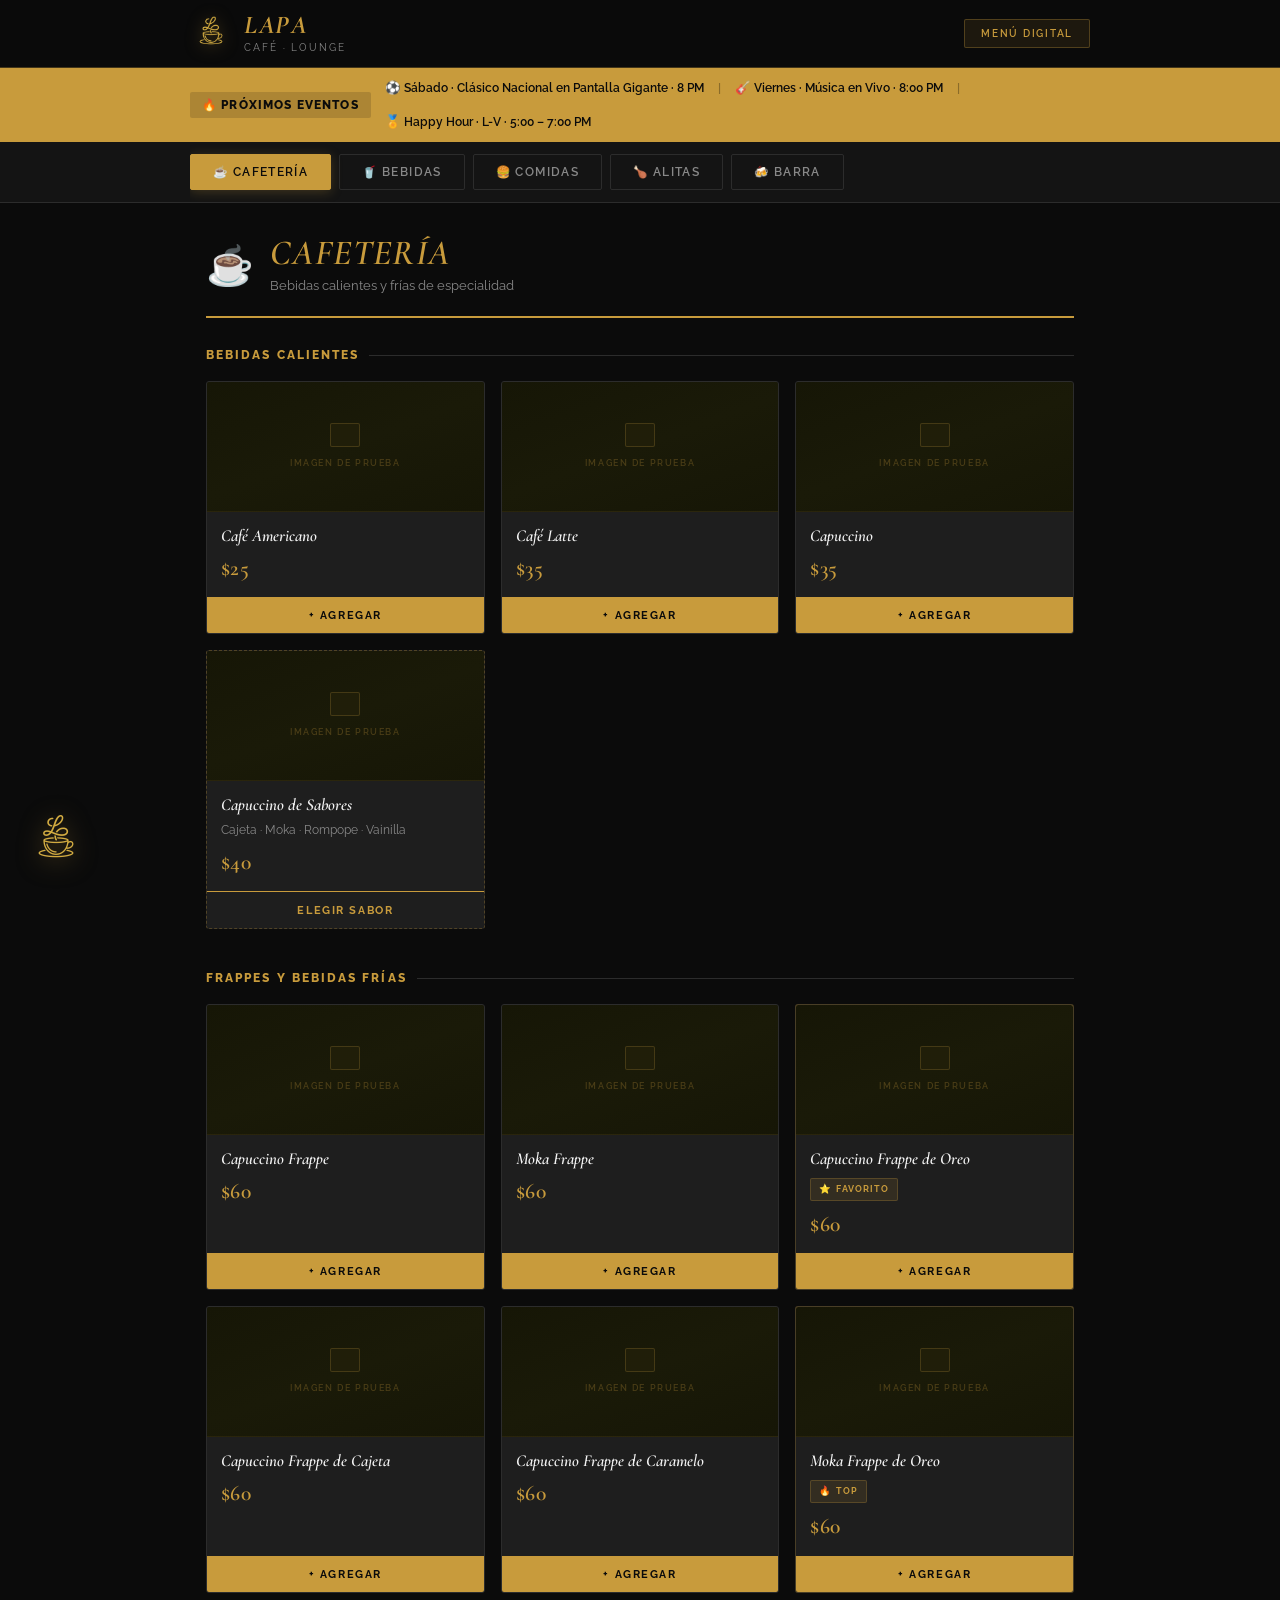
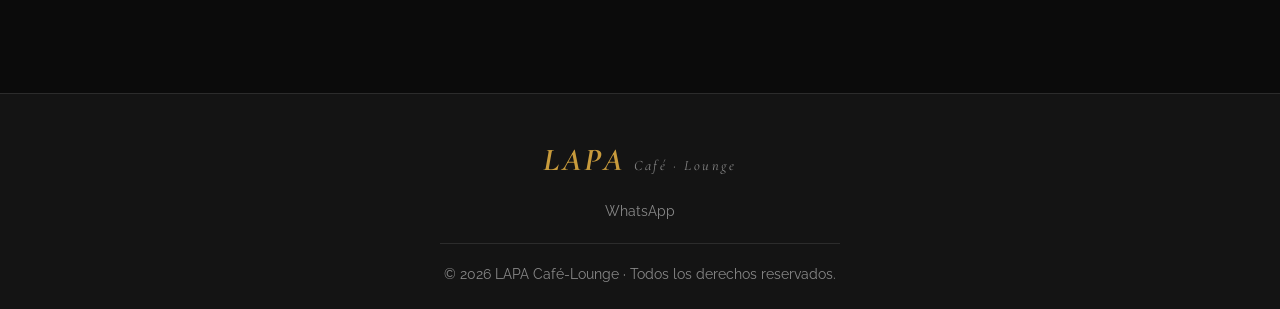
==== commit 0614ac4c: "Update menu with Excel data — correct prices, full product list" ====
--- a/menu.html
+++ b/menu.html
@@ -41,9 +41,10 @@
   <div class="cat-bar" id="catBar">
     <div class="cat-inner">
       <button class="cat-pill active" data-cat="cafeteria">☕ Cafetería</button>
-      <button class="cat-pill" data-cat="food">🍔 Snacks y Comidas</button>
+      <button class="cat-pill" data-cat="bebidas">🥤 Bebidas</button>
+      <button class="cat-pill" data-cat="food">🍔 Comidas</button>
       <button class="cat-pill" data-cat="wings">🍗 Alitas</button>
-      <button class="cat-pill" data-cat="bar">🍻 Barra Libre</button>
+      <button class="cat-pill" data-cat="bar">🍻 Barra</button>
     </div>
   </div>
 
@@ -52,7 +53,6 @@
 
     <!-- ─────────────────────────── ☕ CAFETERÍA ─────── -->
     <section class="menu-section" data-cat="cafeteria" id="sec-cafeteria">
-
       <div class="menu-section-header">
         <span class="msh-icon">☕</span>
         <div>
@@ -61,269 +61,461 @@
         </div>
       </div>
 
-      <!-- Bebidas Calientes -->
       <h3 class="subsection-title">BEBIDAS CALIENTES</h3>
       <div class="products-grid">
-        <div class="product-card" data-id="cafe-americano" data-name="Café Americano" data-price="20" data-cat="cafeteria">
+        <div class="product-card" data-cat="cafeteria">
           <div class="pc-icon">☕</div>
           <div class="pc-body">
             <div class="pc-name">Café Americano</div>
-            <div class="pc-price">$20</div>
-          </div>
-          <button class="btn-add" onclick="addToCart('cafe-americano','Café Americano',20)">+ Agregar</button>
-        </div>
-        <div class="product-card" data-id="espresso" data-name="Café Espresso" data-price="20" data-cat="cafeteria">
+            <div class="pc-price">$25</div>
+          </div>
+          <button class="btn-add" onclick="addToCart('cafe-americano','Café Americano',25)">+ Agregar</button>
+        </div>
+        <div class="product-card" data-cat="cafeteria">
           <div class="pc-icon">☕</div>
           <div class="pc-body">
-            <div class="pc-name">Café Espresso</div>
-            <div class="pc-price">$20</div>
-          </div>
-          <button class="btn-add" onclick="addToCart('espresso','Café Espresso',20)">+ Agregar</button>
-        </div>
-        <div class="product-card" data-id="cortado" data-name="Espresso Cortado" data-price="20" data-cat="cafeteria">
+            <div class="pc-name">Café Latte</div>
+            <div class="pc-price">$35</div>
+          </div>
+          <button class="btn-add" onclick="addToCart('latte','Café Latte',35)">+ Agregar</button>
+        </div>
+        <div class="product-card" data-cat="cafeteria">
           <div class="pc-icon">☕</div>
           <div class="pc-body">
-            <div class="pc-name">Espresso Cortado</div>
-            <div class="pc-price">$20</div>
-          </div>
-          <button class="btn-add" onclick="addToCart('cortado','Espresso Cortado',20)">+ Agregar</button>
-        </div>
-        <div class="product-card" data-id="doble-esp" data-name="Doble Espresso" data-price="22" data-cat="cafeteria">
-          <div class="pc-icon">☕</div>
-          <div class="pc-body">
-            <div class="pc-name">Doble Espresso</div>
-            <div class="pc-price">$22</div>
-          </div>
-          <button class="btn-add" onclick="addToCart('doble-esp','Doble Espresso',22)">+ Agregar</button>
-        </div>
-        <div class="product-card" data-id="doble-esp-c" data-name="Doble Espresso Cortado" data-price="24" data-cat="cafeteria">
-          <div class="pc-icon">☕</div>
-          <div class="pc-body">
-            <div class="pc-name">Doble Espresso Cortado</div>
-            <div class="pc-price">$24</div>
-          </div>
-          <button class="btn-add" onclick="addToCart('doble-esp-c','Doble Espresso Cortado',24)">+ Agregar</button>
-        </div>
-        <div class="product-card" data-id="latte" data-name="Café Latte" data-price="30" data-cat="cafeteria">
-          <div class="pc-icon">☕</div>
-          <div class="pc-body">
-            <div class="pc-name">Café Latte</div>
-            <div class="pc-price">$30</div>
-          </div>
-          <button class="btn-add" onclick="addToCart('latte','Café Latte',30)">+ Agregar</button>
-        </div>
-        <div class="product-card" data-id="capuccino" data-name="Capuccino" data-price="30" data-cat="cafeteria">
-          <div class="pc-icon">☕</div>
-          <div class="pc-body">
             <div class="pc-name">Capuccino</div>
-            <div class="pc-price">$30</div>
-          </div>
-          <button class="btn-add" onclick="addToCart('capuccino','Capuccino',30)">+ Agregar</button>
-        </div>
-        <!-- Capuccino de Sabores — abre modal de variante -->
+            <div class="pc-price">$35</div>
+          </div>
+          <button class="btn-add" onclick="addToCart('capuccino','Capuccino',35)">+ Agregar</button>
+        </div>
         <div class="product-card product-card--variant" data-cat="cafeteria">
           <div class="pc-icon">☕</div>
           <div class="pc-body">
             <div class="pc-name">Capuccino de Sabores</div>
             <div class="pc-desc">Cajeta · Moka · Rompope · Vainilla</div>
-            <div class="pc-price">$27</div>
-          </div>
-          <button class="btn-add btn-variant" onclick="openVariantModal('cap-sabor','Capuccino de Sabores',27,['Cajeta','Moka','Rompope','Vainilla'])">Elegir sabor</button>
-        </div>
-      </div>
-
-      <!-- Bebidas Frías -->
-      <h3 class="subsection-title" style="margin-top:40px">BEBIDAS FRÍAS</h3>
+            <div class="pc-price">$40</div>
+          </div>
+          <button class="btn-add btn-variant" onclick="openVariantModal('cap-sabor','Capuccino de Sabores',40,['Cajeta','Moka','Rompope','Vainilla'])">Elegir sabor</button>
+        </div>
+      </div>
+
+      <h3 class="subsection-title" style="margin-top:40px">FRAPPES Y BEBIDAS FRÍAS</h3>
       <div class="products-grid">
         <div class="product-card" data-cat="cafeteria">
           <div class="pc-icon">🧋</div>
           <div class="pc-body">
-            <div class="pc-name">Cappuccino Frappe</div>
-            <div class="pc-price">$50</div>
-          </div>
-          <button class="btn-add" onclick="addToCart('cap-frappe','Cappuccino Frappe',50)">+ Agregar</button>
+            <div class="pc-name">Capuccino Frappe</div>
+            <div class="pc-price">$60</div>
+          </div>
+          <button class="btn-add" onclick="addToCart('cap-frappe','Capuccino Frappe',60)">+ Agregar</button>
         </div>
         <div class="product-card" data-cat="cafeteria">
           <div class="pc-icon">🧋</div>
           <div class="pc-body">
             <div class="pc-name">Moka Frappe</div>
-            <div class="pc-price">$50</div>
-          </div>
-          <button class="btn-add" onclick="addToCart('moka-f','Moka Frappe',50)">+ Agregar</button>
+            <div class="pc-price">$60</div>
+          </div>
+          <button class="btn-add" onclick="addToCart('moka-f','Moka Frappe',60)">+ Agregar</button>
         </div>
         <div class="product-card product-card--hot" data-cat="cafeteria">
           <div class="pc-icon">🧋</div>
           <div class="pc-body">
-            <div class="pc-name">Cappuccino Frappe de Oreo</div>
+            <div class="pc-name">Capuccino Frappe de Oreo</div>
             <div class="pc-badge">⭐ Favorito</div>
-            <div class="pc-price">$55</div>
-          </div>
-          <button class="btn-add" onclick="addToCart('cap-oreo','Cappuccino Frappe de Oreo',55)">+ Agregar</button>
+            <div class="pc-price">$60</div>
+          </div>
+          <button class="btn-add" onclick="addToCart('cap-oreo','Capuccino Frappe de Oreo',60)">+ Agregar</button>
         </div>
         <div class="product-card" data-cat="cafeteria">
           <div class="pc-icon">🧋</div>
           <div class="pc-body">
-            <div class="pc-name">Cappuccino Frappe de Cajeta</div>
-            <div class="pc-price">$50</div>
-          </div>
-          <button class="btn-add" onclick="addToCart('cap-cajeta','Cappuccino Frappe de Cajeta',50)">+ Agregar</button>
+            <div class="pc-name">Capuccino Frappe de Cajeta</div>
+            <div class="pc-price">$60</div>
+          </div>
+          <button class="btn-add" onclick="addToCart('cap-cajeta','Capuccino Frappe de Cajeta',60)">+ Agregar</button>
         </div>
         <div class="product-card" data-cat="cafeteria">
           <div class="pc-icon">🧋</div>
           <div class="pc-body">
-            <div class="pc-name">Cappuccino Frappe de Caramelo</div>
-            <div class="pc-price">$50</div>
-          </div>
-          <button class="btn-add" onclick="addToCart('cap-caramelo','Cappuccino Frappe de Caramelo',50)">+ Agregar</button>
+            <div class="pc-name">Capuccino Frappe de Caramelo</div>
+            <div class="pc-price">$60</div>
+          </div>
+          <button class="btn-add" onclick="addToCart('cap-caramelo','Capuccino Frappe de Caramelo',60)">+ Agregar</button>
         </div>
         <div class="product-card product-card--hot" data-cat="cafeteria">
           <div class="pc-icon">🧋</div>
           <div class="pc-body">
             <div class="pc-name">Moka Frappe de Oreo</div>
             <div class="pc-badge">🔥 Top</div>
-            <div class="pc-price">$55</div>
-          </div>
-          <button class="btn-add" onclick="addToCart('moka-oreo','Moka Frappe de Oreo',55)">+ Agregar</button>
-        </div>
-        <div class="product-card" data-cat="cafeteria">
-          <div class="pc-icon">☕</div>
-          <div class="pc-body">
-            <div class="pc-name">Affogato</div>
-            <div class="pc-desc">Espresso sobre helado de vainilla</div>
-            <div class="pc-price">$50</div>
-          </div>
-          <button class="btn-add" onclick="addToCart('affogato','Affogato',50)">+ Agregar</button>
+            <div class="pc-price">$60</div>
+          </div>
+          <button class="btn-add" onclick="addToCart('moka-oreo','Moka Frappe de Oreo',60)">+ Agregar</button>
         </div>
       </div>
     </section>
 
-    <!-- ─────────────────────────── 🍔 SNACKS Y COMIDAS ─────── -->
+    <!-- ─────────────────────────── 🥤 BEBIDAS ─────── -->
+    <section class="menu-section hidden" data-cat="bebidas" id="sec-bebidas">
+      <div class="menu-section-header">
+        <span class="msh-icon">🥤</span>
+        <div>
+          <h2 class="msh-title">BEBIDAS</h2>
+          <p class="msh-sub">Cocteles sin alcohol, malteadas, licuados y más</p>
+        </div>
+      </div>
+
+      <h3 class="subsection-title">COCTELES SIN ALCOHOL</h3>
+      <div class="products-grid">
+        <div class="product-card" data-cat="bebidas">
+          <div class="pc-icon">🥭</div>
+          <div class="pc-body">
+            <div class="pc-name">Frullati de Mango</div>
+            <div class="pc-price">$60</div>
+          </div>
+          <button class="btn-add" onclick="addToCart('frullati-mango','Frullati de Mango',60)">+ Agregar</button>
+        </div>
+        <div class="product-card" data-cat="bebidas">
+          <div class="pc-icon">🥭</div>
+          <div class="pc-body">
+            <div class="pc-name">Frullati de Mango con Chamoy</div>
+            <div class="pc-price">$60</div>
+          </div>
+          <button class="btn-add" onclick="addToCart('frullati-mango-ch','Frullati de Mango con Chamoy',60)">+ Agregar</button>
+        </div>
+        <div class="product-card" data-cat="bebidas">
+          <div class="pc-icon">🍓</div>
+          <div class="pc-body">
+            <div class="pc-name">Frullati de Fresa</div>
+            <div class="pc-price">$60</div>
+          </div>
+          <button class="btn-add" onclick="addToCart('frullati-fresa','Frullati de Fresa',60)">+ Agregar</button>
+        </div>
+        <div class="product-card" data-cat="bebidas">
+          <div class="pc-icon">🍓</div>
+          <div class="pc-body">
+            <div class="pc-name">Frullati de Fresa con Chamoy</div>
+            <div class="pc-price">$60</div>
+          </div>
+          <button class="btn-add" onclick="addToCart('frullati-fresa-ch','Frullati de Fresa con Chamoy',60)">+ Agregar</button>
+        </div>
+        <div class="product-card" data-cat="bebidas">
+          <div class="pc-icon">🍓</div>
+          <div class="pc-body">
+            <div class="pc-name">Smoothie de Fresa</div>
+            <div class="pc-price">$60</div>
+          </div>
+          <button class="btn-add" onclick="addToCart('smoothie-fresa','Smoothie de Fresa',60)">+ Agregar</button>
+        </div>
+        <div class="product-card" data-cat="bebidas">
+          <div class="pc-icon">🍍</div>
+          <div class="pc-body">
+            <div class="pc-name">Smoothie de Piña</div>
+            <div class="pc-price">$60</div>
+          </div>
+          <button class="btn-add" onclick="addToCart('smoothie-pina','Smoothie de Piña',60)">+ Agregar</button>
+        </div>
+        <div class="product-card" data-cat="bebidas">
+          <div class="pc-icon">🍌</div>
+          <div class="pc-body">
+            <div class="pc-name">Smoothie de Banana</div>
+            <div class="pc-price">$60</div>
+          </div>
+          <button class="btn-add" onclick="addToCart('smoothie-banana','Smoothie de Banana',60)">+ Agregar</button>
+        </div>
+        <div class="product-card" data-cat="bebidas">
+          <div class="pc-icon">🥥</div>
+          <div class="pc-body">
+            <div class="pc-name">Virgin Piña Colada</div>
+            <div class="pc-price">$60</div>
+          </div>
+          <button class="btn-add" onclick="addToCart('virgin-pina','Virgin Piña Colada',60)">+ Agregar</button>
+        </div>
+      </div>
+
+      <h3 class="subsection-title" style="margin-top:40px">MALTEADAS</h3>
+      <div class="products-grid">
+        <div class="product-card" data-cat="bebidas">
+          <div class="pc-icon">🍦</div>
+          <div class="pc-body">
+            <div class="pc-name">Malteada de Fresa</div>
+            <div class="pc-price">$65</div>
+          </div>
+          <button class="btn-add" onclick="addToCart('malt-fresa','Malteada de Fresa',65)">+ Agregar</button>
+        </div>
+        <div class="product-card" data-cat="bebidas">
+          <div class="pc-icon">🍦</div>
+          <div class="pc-body">
+            <div class="pc-name">Malteada de Oreo</div>
+            <div class="pc-price">$65</div>
+          </div>
+          <button class="btn-add" onclick="addToCart('malt-oreo','Malteada de Oreo',65)">+ Agregar</button>
+        </div>
+        <div class="product-card" data-cat="bebidas">
+          <div class="pc-icon">🍦</div>
+          <div class="pc-body">
+            <div class="pc-name">Malteada de Cajeta</div>
+            <div class="pc-price">$65</div>
+          </div>
+          <button class="btn-add" onclick="addToCart('malt-cajeta','Malteada de Cajeta',65)">+ Agregar</button>
+        </div>
+        <div class="product-card" data-cat="bebidas">
+          <div class="pc-icon">🍦</div>
+          <div class="pc-body">
+            <div class="pc-name">Malteada de Vainilla</div>
+            <div class="pc-price">$65</div>
+          </div>
+          <button class="btn-add" onclick="addToCart('malt-vainilla','Malteada de Vainilla',65)">+ Agregar</button>
+        </div>
+      </div>
+
+      <h3 class="subsection-title" style="margin-top:40px">LICUADOS</h3>
+      <div class="products-grid">
+        <div class="product-card" data-cat="bebidas">
+          <div class="pc-icon">🥛</div>
+          <div class="pc-body">
+            <div class="pc-name">Licuado de Banana</div>
+            <div class="pc-price">$45</div>
+          </div>
+          <button class="btn-add" onclick="addToCart('lic-banana','Licuado de Banana',45)">+ Agregar</button>
+        </div>
+        <div class="product-card" data-cat="bebidas">
+          <div class="pc-icon">🥛</div>
+          <div class="pc-body">
+            <div class="pc-name">Licuado de Chocolate</div>
+            <div class="pc-price">$45</div>
+          </div>
+          <button class="btn-add" onclick="addToCart('lic-choco','Licuado de Chocolate',45)">+ Agregar</button>
+        </div>
+        <div class="product-card" data-cat="bebidas">
+          <div class="pc-icon">🥛</div>
+          <div class="pc-body">
+            <div class="pc-name">Licuado de Fresa</div>
+            <div class="pc-price">$45</div>
+          </div>
+          <button class="btn-add" onclick="addToCart('lic-fresa','Licuado de Fresa',45)">+ Agregar</button>
+        </div>
+        <div class="product-card" data-cat="bebidas">
+          <div class="pc-icon">🥛</div>
+          <div class="pc-body">
+            <div class="pc-name">Licuado de Piña</div>
+            <div class="pc-price">$45</div>
+          </div>
+          <button class="btn-add" onclick="addToCart('lic-pina','Licuado de Piña',45)">+ Agregar</button>
+        </div>
+      </div>
+
+      <h3 class="subsection-title" style="margin-top:40px">SODAS</h3>
+      <div class="products-grid">
+        <div class="product-card" data-cat="bebidas">
+          <div class="pc-icon">🫧</div>
+          <div class="pc-body">
+            <div class="pc-name">Soda de Fresa</div>
+            <div class="pc-price">$20</div>
+          </div>
+          <button class="btn-add" onclick="addToCart('soda-fresa','Soda de Fresa',20)">+ Agregar</button>
+        </div>
+        <div class="product-card" data-cat="bebidas">
+          <div class="pc-icon">🫧</div>
+          <div class="pc-body">
+            <div class="pc-name">Soda de Cerezas</div>
+            <div class="pc-price">$20</div>
+          </div>
+          <button class="btn-add" onclick="addToCart('soda-cerezas','Soda de Cerezas',20)">+ Agregar</button>
+        </div>
+      </div>
+
+      <h3 class="subsection-title" style="margin-top:40px">AGUAS FRESCAS</h3>
+      <div class="products-grid">
+        <div class="product-card" data-cat="bebidas">
+          <div class="pc-icon">🍊</div>
+          <div class="pc-body">
+            <div class="pc-name">Naranjada</div>
+            <div class="pc-price">$30</div>
+          </div>
+          <button class="btn-add" onclick="addToCart('naranjada','Naranjada',30)">+ Agregar</button>
+        </div>
+        <div class="product-card" data-cat="bebidas">
+          <div class="pc-icon">🍋</div>
+          <div class="pc-body">
+            <div class="pc-name">Limonada</div>
+            <div class="pc-price">$30</div>
+          </div>
+          <button class="btn-add" onclick="addToCart('limonada','Limonada',30)">+ Agregar</button>
+        </div>
+        <div class="product-card" data-cat="bebidas">
+          <div class="pc-icon">🍊</div>
+          <div class="pc-body">
+            <div class="pc-name">Naranjada Mineral</div>
+            <div class="pc-price">$35</div>
+          </div>
+          <button class="btn-add" onclick="addToCart('naranjada-m','Naranjada Mineral',35)">+ Agregar</button>
+        </div>
+        <div class="product-card" data-cat="bebidas">
+          <div class="pc-icon">🍋</div>
+          <div class="pc-body">
+            <div class="pc-name">Limonada Mineral</div>
+            <div class="pc-price">$35</div>
+          </div>
+          <button class="btn-add" onclick="addToCart('limonada-m','Limonada Mineral',35)">+ Agregar</button>
+        </div>
+        <div class="product-card" data-cat="bebidas">
+          <div class="pc-icon">🫙</div>
+          <div class="pc-body">
+            <div class="pc-name">Jarra Naranjada / Limonada 1 Lt.</div>
+            <div class="pc-price">$60</div>
+          </div>
+          <button class="btn-add" onclick="addToCart('jarra-1lt','Jarra Naranjada / Limonada 1 Lt.',60)">+ Agregar</button>
+        </div>
+        <div class="product-card" data-cat="bebidas">
+          <div class="pc-icon">🫙</div>
+          <div class="pc-body">
+            <div class="pc-name">Jarra Naranjada / Limonada 2 Lt.</div>
+            <div class="pc-price">$80</div>
+          </div>
+          <button class="btn-add" onclick="addToCart('jarra-2lt','Jarra Naranjada / Limonada 2 Lt.',80)">+ Agregar</button>
+        </div>
+      </div>
+
+      <h3 class="subsection-title" style="margin-top:40px">OTROS</h3>
+      <div class="products-grid">
+        <div class="product-card" data-cat="bebidas">
+          <div class="pc-icon">🥤</div>
+          <div class="pc-body">
+            <div class="pc-name">Refresco</div>
+            <div class="pc-price">$35</div>
+          </div>
+          <button class="btn-add" onclick="addToCart('refresco','Refresco',35)">+ Agregar</button>
+        </div>
+        <div class="product-card" data-cat="bebidas">
+          <div class="pc-icon">💧</div>
+          <div class="pc-body">
+            <div class="pc-name">Agua Mineral</div>
+            <div class="pc-price">$25</div>
+          </div>
+          <button class="btn-add" onclick="addToCart('agua-mineral','Agua Mineral',25)">+ Agregar</button>
+        </div>
+        <div class="product-card" data-cat="bebidas">
+          <div class="pc-icon">💧</div>
+          <div class="pc-body">
+            <div class="pc-name">Agua Embotellada</div>
+            <div class="pc-price">$15</div>
+          </div>
+          <button class="btn-add" onclick="addToCart('agua-bot','Agua Embotellada',15)">+ Agregar</button>
+        </div>
+      </div>
+    </section>
+
+    <!-- ─────────────────────────── 🍔 COMIDAS ─────── -->
     <section class="menu-section hidden" data-cat="food" id="sec-food">
-
       <div class="menu-section-header">
         <span class="msh-icon">🍔</span>
         <div>
-          <h2 class="msh-title">SNACKS Y COMIDAS</h2>
-          <p class="msh-sub">Sándwiches, hamburguesas, cortes y mucho más</p>
-        </div>
-      </div>
-
-      <!-- HAMBURGUESAS -->
+          <h2 class="msh-title">COMIDAS</h2>
+          <p class="msh-sub">Hamburguesas, cortes, sándwiches y más</p>
+        </div>
+      </div>
+
       <h3 class="subsection-title">HAMBURGUESAS</h3>
       <div class="products-grid">
         <div class="product-card" data-cat="food">
           <div class="pc-icon">🍔</div>
           <div class="pc-body">
-            <div class="pc-name">Hamburguesa Artesana</div>
-            <div class="pc-desc">Quesos, vegetales, carne, tocino, jamón de pierna, cebollitas caramelizadas y papas corte gajo</div>
-            <div class="pc-price">$80</div>
-          </div>
-          <button class="btn-add" onclick="addToCart('h-artesana','Hamburguesa Artesana',80)">+ Agregar</button>
+            <div class="pc-name">Hamburguesa Artesanal</div>
+            <div class="pc-desc">Quesos, vegetales, carne, tocino, jamón de pierna, cebollitas caramelizadas y papas a la francesa</div>
+            <div class="pc-price">$100</div>
+          </div>
+          <button class="btn-add" onclick="addToCart('h-artesanal','Hamburguesa Artesanal',100)">+ Agregar</button>
         </div>
         <div class="product-card product-card--hot" data-cat="food">
           <div class="pc-icon">🍔</div>
           <div class="pc-body">
-        <div class="pc-name">Hamburguesa LAPA</div>
+            <div class="pc-name">Hamburguesa LAPA</div>
             <div class="pc-badge">⭐ La más pedida</div>
-            <div class="pc-desc">Quesos, vegetales, carne, tocino, jamón de pierna, pechuga de pollo, guacamole y papas corte gajo</div>
-            <div class="pc-price">$85</div>
-          </div>
-          <button class="btn-add" onclick="addToCart('h-lapa','Hamburguesa LAPA',85)">+ Agregar</button>
-        </div>
+            <div class="pc-desc">Quesos, vegetales, carne, tocino, jamón de pierna, pechuga de pollo, guacamole y papas a la francesa</div>
+            <div class="pc-price">$110</div>
+          </div>
+          <button class="btn-add" onclick="addToCart('h-lapa','Hamburguesa LAPA',110)">+ Agregar</button>
+        </div>
+      </div>
+
+      <h3 class="subsection-title" style="margin-top:40px">COMIDAS PRINCIPALES</h3>
+      <div class="products-grid">
         <div class="product-card" data-cat="food">
-          <div class="pc-icon">🍔</div>
-          <div class="pc-body">
-            <div class="pc-name">Pechuga Crispy</div>
-            <div class="pc-price">$85</div>
-          </div>
-          <button class="btn-add" onclick="addToCart('h-crispy','Pechuga Crispy',85)">+ Agregar</button>
-        </div>
-      </div>
-
-      <!-- COMIDAS PRINCIPALES -->
-      <h3 class="subsection-title" style="margin-top:40px">COMIDAS PRINCIPALES</h3>
-      <div class="products-grid">
-        <div class="product-card product-card--big" data-cat="food">
           <div class="pc-icon">🥩</div>
           <div class="pc-body">
             <div class="pc-name">Arrachera Steak</div>
-            <div class="pc-desc">Filete de arrachera de 340 gr con frijoles, cebollitas, guacamole, salsa de chile de árbol, totopos y tortillas</div>
+            <div class="pc-desc">Tierno filete de arrachera marinada, acompañado de papas a la francesa, cebollitas, guacamole, salsa de chile de árbol y totopos</div>
             <div class="pc-price">$160</div>
           </div>
           <button class="btn-add" onclick="addToCart('arrachera-s','Arrachera Steak',160)">+ Agregar</button>
         </div>
-        <div class="product-card product-card--big" data-cat="food">
+        <div class="product-card" data-cat="food">
           <div class="pc-icon">🍗</div>
           <div class="pc-body">
             <div class="pc-name">Pechuga a la Plancha</div>
-            <div class="pc-desc">Pechuga de pollo de 340 gr con vegetales, guacamole y papas gajo</div>
+            <div class="pc-desc">Rica pechuga de pollo acompañada de vegetales, guacamole y papas a la francesa</div>
             <div class="pc-price">$160</div>
           </div>
           <button class="btn-add" onclick="addToCart('pechuga-p','Pechuga a la Plancha',160)">+ Agregar</button>
         </div>
-        <div class="product-card product-card--big product-card--hot" data-cat="food">
+        <div class="product-card product-card--hot" data-cat="food">
           <div class="pc-icon">🍖</div>
           <div class="pc-body">
             <div class="pc-name">Platón LAPA</div>
             <div class="pc-badge">🏆 Estrella de la casa</div>
-            <div class="pc-desc">Arrachera, pechuga a la plancha, chistorra, chorizo, guacamole, totopos y sincronizadas. Con salsa de chile de árbol y salsa macha</div>
-            <div class="pc-price">$375</div>
-          </div>
-          <button class="btn-add" onclick="addToCart('platon-lapa','Platón LAPA',375)">+ Agregar</button>
-        </div>
-      </div>
-
-      <!-- SÁNDWICHES -->
+            <div class="pc-desc">Carne de arrachera, pechuga a la plancha, chistorra, 5 piezas de alitas, guacamole, totopos y sincronizadas. Con salsa de chile de árbol</div>
+            <div class="pc-price">$500</div>
+          </div>
+          <button class="btn-add" onclick="addToCart('platon-lapa','Platón LAPA',500)">+ Agregar</button>
+        </div>
+      </div>
+
       <h3 class="subsection-title" style="margin-top:40px">SÁNDWICHES</h3>
       <div class="products-grid">
         <div class="product-card" data-cat="food">
           <div class="pc-icon">🥪</div>
           <div class="pc-body">
-            <div class="pc-name">Artesano de Jamón y Vegetales</div>
-            <div class="pc-price">$50</div>
-          </div>
-          <button class="btn-add" onclick="addToCart('s-artesano','Artesano de Jamón y Vegetales',50)">+ Agregar</button>
+            <div class="pc-name">Sándwich Artesano</div>
+            <div class="pc-price">$60</div>
+          </div>
+          <button class="btn-add" onclick="addToCart('s-artesano','Sándwich Artesano',60)">+ Agregar</button>
         </div>
         <div class="product-card" data-cat="food">
           <div class="pc-icon">🥪</div>
           <div class="pc-body">
             <div class="pc-name">Club Sándwich</div>
-            <div class="pc-desc">Vegetales, quesos, jamón, tocino y pechuga a la plancha. Acompañado de papas a la francesa</div>
-            <div class="pc-price">$85</div>
-          </div>
-          <button class="btn-add" onclick="addToCart('s-club','Club Sándwich',85)">+ Agregar</button>
-        </div>
-      </div>
-
-      <!-- MOLLETES -->
+            <div class="pc-desc">Acompañado de papas a la francesa</div>
+            <div class="pc-price">$90</div>
+          </div>
+          <button class="btn-add" onclick="addToCart('s-club','Club Sándwich',90)">+ Agregar</button>
+        </div>
+      </div>
+
       <h3 class="subsection-title" style="margin-top:40px">MOLLETES</h3>
       <div class="products-grid">
         <div class="product-card" data-cat="food">
           <div class="pc-icon">🫓</div>
           <div class="pc-body">
-            <div class="pc-name">Molletes de Jamón y Tocino</div>
-            <div class="pc-desc">Con chimichurri, frijoles, queso gouda, jamón de pierna, tocino, aguacate y pico de gallo</div>
+            <div class="pc-name">Molletes de Jamón</div>
+            <div class="pc-desc">Con aderezo chimichurri, frijoles, queso gouda, jamón de pierna, tocino, aguacate y pico de gallo</div>
             <div class="pc-price">$80</div>
           </div>
-          <button class="btn-add" onclick="addToCart('molletes','Molletes de Jamón y Tocino',80)">+ Agregar</button>
-        </div>
-      </div>
-
-      <!-- BAGUETTE -->
+          <button class="btn-add" onclick="addToCart('molletes','Molletes de Jamón',80)">+ Agregar</button>
+        </div>
+      </div>
+
       <h3 class="subsection-title" style="margin-top:40px">BAGUETTE</h3>
       <div class="products-grid">
         <div class="product-card" data-cat="food">
           <div class="pc-icon">🥖</div>
           <div class="pc-body">
             <div class="pc-name">Baguette Mexicano</div>
-            <div class="pc-desc">Con chimichurri, frijoles, queso gouda, queso americano, vegetales y salsa macha</div>
-            <div class="pc-price">$85</div>
-          </div>
-          <button class="btn-add" onclick="addToCart('baguette','Baguette Mexicano',85)">+ Agregar</button>
-        </div>
-      </div>
-
-      <!-- ESPECIALES -->
+            <div class="pc-desc">Frijoles, queso gouda, queso americano y vegetales</div>
+            <div class="pc-price">$95</div>
+          </div>
+          <button class="btn-add" onclick="addToCart('baguette','Baguette Mexicano',95)">+ Agregar</button>
+        </div>
+      </div>
+
       <h3 class="subsection-title" style="margin-top:40px">ESPECIALES</h3>
       <div class="products-grid">
         <div class="product-card" data-cat="food">
@@ -331,127 +523,39 @@
           <div class="pc-body">
             <div class="pc-name">Sincronizada Especial</div>
             <div class="pc-desc">Tortilla de harina giga con aderezo, queso gouda, vegetales, guacamole, jamón y tocino</div>
-            <div class="pc-price">$65</div>
-          </div>
-          <button class="btn-add" onclick="addToCart('sincro','Sincronizada Especial',65)">+ Agregar</button>
-        </div>
-        <!-- Nachos con variante -->
+            <div class="pc-price">$80</div>
+          </div>
+          <button class="btn-add" onclick="addToCart('sincro','Sincronizada Especial',80)">+ Agregar</button>
+        </div>
         <div class="product-card product-card--variant" data-cat="food">
           <div class="pc-icon">🌽</div>
           <div class="pc-body">
             <div class="pc-name">Nachos</div>
-            <div class="pc-desc">Totopos de maíz con frijoles refritos, queso cheddar, crema, pico de gallo y jalapeño</div>
-          </div>
-          <button class="btn-add btn-variant" onclick="openVariantModal('nachos','Nachos',0,[{label:'Regular',price:75},{label:'Pechuga de Pollo',price:85},{label:'Arrachera',price:95}])">Elegir</button>
-        </div>
-        <!-- Burritos con variante -->
+            <div class="pc-desc">Totopos con frijoles refritos, queso cheddar, crema, pico de gallo y jalapeño</div>
+          </div>
+          <button class="btn-add btn-variant" onclick="openVariantModal('nachos','Nachos',0,[{label:'Regular',price:80},{label:'Con Pechuga de Pollo',price:90},{label:'Con Arrachera',price:100}])">Elegir</button>
+        </div>
         <div class="product-card product-card--variant" data-cat="food">
           <div class="pc-icon">🌯</div>
           <div class="pc-body">
-            <div class="pc-name">Burrito</div>
+            <div class="pc-name">Burritos</div>
             <div class="pc-desc">Tortilla de harina rellena con queso gouda, vegetales y aderezo</div>
           </div>
-          <button class="btn-add btn-variant" onclick="openVariantModal('burrito','Burrito',0,[{label:'Pechuga a la Plancha',price:90},{label:'Arrachera',price:90}])">Elegir</button>
-        </div>
-      </div>
-
-      <!-- SNACKS / COMPLEMENTOS -->
-      <h3 class="subsection-title" style="margin-top:40px">COMPLEMENTOS Y SNACKS</h3>
-      <div class="products-grid">
-        <div class="product-card" data-cat="food">
-          <div class="pc-icon">🍟</div>
-          <div class="pc-body">
-            <div class="pc-name">Papas a la Francesa</div>
-            <div class="pc-price">$70</div>
-          </div>
-          <button class="btn-add" onclick="addToCart('papas-f','Papas a la Francesa',70)">+ Agregar</button>
-        </div>
-        <div class="product-card" data-cat="food">
-          <div class="pc-icon">🍟</div>
-          <div class="pc-body">
-            <div class="pc-name">Papas con Queso</div>
-            <div class="pc-price">$80</div>
-          </div>
-          <button class="btn-add" onclick="addToCart('papas-q','Papas con Queso',80)">+ Agregar</button>
-        </div>
-        <div class="product-card" data-cat="food">
-          <div class="pc-icon">🍟</div>
-          <div class="pc-body">
-            <div class="pc-name">Papas Gajo</div>
-            <div class="pc-price">$80</div>
-          </div>
-          <button class="btn-add" onclick="addToCart('papas-g','Papas Gajo',80)">+ Agregar</button>
-        </div>
-        <div class="product-card" data-cat="food">
-          <div class="pc-icon">🥩</div>
-          <div class="pc-body">
-            <div class="pc-name">Butifarra</div>
-            <div class="pc-price">$80</div>
-          </div>
-          <button class="btn-add" onclick="addToCart('butifarra','Butifarra',80)">+ Agregar</button>
-        </div>
-        <div class="product-card" data-cat="food">
-          <div class="pc-icon">🥜</div>
-          <div class="pc-body">
-            <div class="pc-name">Cacahuates</div>
-            <div class="pc-price">$35</div>
-          </div>
-          <button class="btn-add" onclick="addToCart('cacahuates','Cacahuates',35)">+ Agregar</button>
-        </div>
-        <div class="product-card" data-cat="food">
-          <div class="pc-icon">🫒</div>
-          <div class="pc-body">
-            <div class="pc-name">Aceitunas</div>
-            <div class="pc-price">$50</div>
-          </div>
-          <button class="btn-add" onclick="addToCart('aceitunas','Aceitunas',50)">+ Agregar</button>
-        </div>
-        <div class="product-card" data-cat="food">
-          <div class="pc-icon">🍒</div>
-          <div class="pc-body">
-            <div class="pc-name">Cerezas</div>
-            <div class="pc-price">$50</div>
-          </div>
-          <button class="btn-add" onclick="addToCart('cerezas','Cerezas',50)">+ Agregar</button>
-        </div>
-      </div>
-
-      <!-- POSTRES -->
-      <h3 class="subsection-title" style="margin-top:40px">POSTRES</h3>
-      <div class="products-grid">
-        <div class="product-card" data-cat="food">
-          <div class="pc-icon">🍰</div>
-          <div class="pc-body">
-            <div class="pc-name">Choco Flan</div>
-            <div class="pc-desc">Postre en rebanada</div>
-            <div class="pc-price">$40</div>
-          </div>
-          <button class="btn-add" onclick="addToCart('chocoflan','Choco Flan',40)">+ Agregar</button>
-        </div>
-        <div class="product-card" data-cat="food">
-          <div class="pc-icon">🧁</div>
-          <div class="pc-body">
-            <div class="pc-name">Muffins de Vainilla y Chocolate</div>
-            <div class="pc-price">$15</div>
-          </div>
-          <button class="btn-add" onclick="addToCart('muffins','Muffins de Vainilla y Chocolate',15)">+ Agregar</button>
-        </div>
-      </div>
-
+          <button class="btn-add btn-variant" onclick="openVariantModal('burrito','Burrito',0,[{label:'Pechuga a la Plancha',price:110},{label:'Arrachera',price:110}])">Elegir</button>
+        </div>
+      </div>
     </section>
 
     <!-- ─────────────────────────── 🍗 ALITAS ─────── -->
     <section class="menu-section hidden" data-cat="wings" id="sec-wings">
-
       <div class="menu-section-header">
         <span class="msh-icon">🍗</span>
         <div>
-          <h2 class="msh-title">ALITAS CROCANTES <span class="title-quote">"WINGS"</span></h2>
-          <p class="msh-sub">Elige tu tamaño y tu salsa favorita</p>
-        </div>
-      </div>
-
-      <!-- SELECTOR DE SALSA -->
+          <h2 class="msh-title">ALITAS & BONELESS</h2>
+          <p class="msh-sub">Elige tu tamaño, tu salsa y tus extras</p>
+        </div>
+      </div>
+
       <div class="sauce-selector">
         <p class="sauce-label">🌶️ Elige tu salsa favorita:</p>
         <div class="sauce-grid">
@@ -460,12 +564,12 @@
             <label class="sauce-pill"><input type="radio" name="sauce" value="Queso Habanero" checked> Queso Habanero</label>
             <label class="sauce-pill"><input type="radio" name="sauce" value="Kiwi Habanero"> Kiwi Habanero</label>
             <label class="sauce-pill"><input type="radio" name="sauce" value="Búfalo"> Búfalo</label>
+            <label class="sauce-pill"><input type="radio" name="sauce" value="Mostaza Hot"> Mostaza Hot</label>
+            <label class="sauce-pill"><input type="radio" name="sauce" value="Mango Habanero"> Mango Habanero</label>
             <label class="sauce-pill"><input type="radio" name="sauce" value="Explosivas"> Explosivas</label>
           </div>
           <div class="sauce-group">
             <div class="sauce-group-title">🍯 Dulces</div>
-            <label class="sauce-pill"><input type="radio" name="sauce" value="Mostaza Hot"> Mostaza Hot</label>
-            <label class="sauce-pill"><input type="radio" name="sauce" value="Mango Habanero"> Mango Habanero</label>
             <label class="sauce-pill"><input type="radio" name="sauce" value="BBQ"> BBQ</label>
             <label class="sauce-pill"><input type="radio" name="sauce" value="Miel Mostaza"> Miel Mostaza</label>
           </div>
@@ -477,114 +581,228 @@
           <div class="pc-icon">🍗</div>
           <div class="pc-body">
             <div class="pc-name">Alitas — 5 piezas</div>
-            <div class="pc-desc">Crocantes al horno con tu salsa favorita</div>
-            <div class="pc-price">$80</div>
-          </div>
-          <button class="btn-add" id="btn-wings-5" onclick="addWingsToCart('wings-5','Alitas 5 piezas',80)">+ Agregar</button>
+            <div class="pc-price">$110</div>
+          </div>
+          <button class="btn-add" onclick="addWingsToCart('wings-5','Alitas 5 pzas',110)">+ Agregar</button>
         </div>
         <div class="product-card product-card--wings product-card--hot" data-cat="wings">
           <div class="pc-icon">🍗</div>
           <div class="pc-body">
             <div class="pc-name">Alitas — 10 piezas</div>
             <div class="pc-badge">💥 Mejor valor</div>
-            <div class="pc-desc">Para compartir, con la salsa que tú elijas</div>
-            <div class="pc-price">$160</div>
-          </div>
-          <button class="btn-add" id="btn-wings-10" onclick="addWingsToCart('wings-10','Alitas 10 piezas',160)">+ Agregar</button>
+            <div class="pc-price">$220</div>
+          </div>
+          <button class="btn-add" onclick="addWingsToCart('wings-10','Alitas 10 pzas',220)">+ Agregar</button>
+        </div>
+        <div class="product-card product-card--wings" data-cat="wings">
+          <div class="pc-icon">🍗</div>
+          <div class="pc-body">
+            <div class="pc-name">Boneless</div>
+            <div class="pc-price">$100</div>
+          </div>
+          <button class="btn-add" onclick="addWingsToCart('boneless','Boneless',100)">+ Agregar</button>
+        </div>
+      </div>
+
+      <h3 class="subsection-title" style="margin-top:40px">PAPAS & EXTRAS</h3>
+      <div class="products-grid">
+        <div class="product-card" data-cat="wings">
+          <div class="pc-icon">🍟</div>
+          <div class="pc-body">
+            <div class="pc-name">Papas a la Francesa</div>
+            <div class="pc-price">$80</div>
+          </div>
+          <button class="btn-add" onclick="addToCart('papas-f','Papas a la Francesa',80)">+ Agregar</button>
+        </div>
+        <div class="product-card" data-cat="wings">
+          <div class="pc-icon">🍟</div>
+          <div class="pc-body">
+            <div class="pc-name">Papas con Queso</div>
+            <div class="pc-price">$80</div>
+          </div>
+          <button class="btn-add" onclick="addToCart('papas-q','Papas con Queso',80)">+ Agregar</button>
+        </div>
+        <div class="product-card" data-cat="wings">
+          <div class="pc-icon">🍟</div>
+          <div class="pc-body">
+            <div class="pc-name">Papas Gajo</div>
+            <div class="pc-price">$80</div>
+          </div>
+          <button class="btn-add" onclick="addToCart('papas-g','Papas Gajo',80)">+ Agregar</button>
+        </div>
+        <div class="product-card" data-cat="wings">
+          <div class="pc-icon">🧀</div>
+          <div class="pc-body">
+            <div class="pc-name">Dedos de Queso</div>
+            <div class="pc-price">$80</div>
+          </div>
+          <button class="btn-add" onclick="addToCart('dedos-queso','Dedos de Queso',80)">+ Agregar</button>
         </div>
       </div>
     </section>
 
-    <!-- ─────────────────────────── 🍻 BARRA LIBRE ─────── -->
+    <!-- ─────────────────────────── 🍻 BARRA ─────── -->
     <section class="menu-section hidden" data-cat="bar" id="sec-bar">
-
       <div class="menu-section-header">
         <span class="msh-icon">🍻</span>
         <div>
-          <h2 class="msh-title">BARRA LIBRE</h2>
-          <p class="msh-sub">Cervezas, cócteles y bebidas refrescantes</p>
-        </div>
-      </div>
-
-      <h3 class="subsection-title">CERVEZAS</h3>
+          <h2 class="msh-title">BARRA</h2>
+          <p class="msh-sub">Cocteles, cervezas y vinos</p>
+        </div>
+      </div>
+
+      <h3 class="subsection-title">CÓCTELES</h3>
+      <div class="products-grid">
+        <div class="product-card" data-cat="bar">
+          <div class="pc-icon">🍹</div>
+          <div class="pc-body"><div class="pc-name">Margarita Frozen</div><div class="pc-price">$60</div></div>
+          <button class="btn-add" onclick="addToCart('marg-frozen','Margarita Frozen',60)">+ Agregar</button>
+        </div>
+        <div class="product-card" data-cat="bar">
+          <div class="pc-icon">🍓</div>
+          <div class="pc-body"><div class="pc-name">Margarita de Fresa Frozen</div><div class="pc-price">$60</div></div>
+          <button class="btn-add" onclick="addToCart('marg-fresa','Margarita de Fresa Frozen',60)">+ Agregar</button>
+        </div>
+        <div class="product-card" data-cat="bar">
+          <div class="pc-icon">🍹</div>
+          <div class="pc-body"><div class="pc-name">Tequila Sunrise</div><div class="pc-price">$60</div></div>
+          <button class="btn-add" onclick="addToCart('tequila-sunrise','Tequila Sunrise',60)">+ Agregar</button>
+        </div>
+        <div class="product-card" data-cat="bar">
+          <div class="pc-icon">🥃</div>
+          <div class="pc-body"><div class="pc-name">Charro Negro</div><div class="pc-price">$60</div></div>
+          <button class="btn-add" onclick="addToCart('charro-negro','Charro Negro',60)">+ Agregar</button>
+        </div>
+        <div class="product-card" data-cat="bar">
+          <div class="pc-icon">🍹</div>
+          <div class="pc-body"><div class="pc-name">Paloma</div><div class="pc-price">$60</div></div>
+          <button class="btn-add" onclick="addToCart('paloma','Paloma',60)">+ Agregar</button>
+        </div>
+        <div class="product-card" data-cat="bar">
+          <div class="pc-icon">🧊</div>
+          <div class="pc-body"><div class="pc-name">Vodka Tonic</div><div class="pc-price">$60</div></div>
+          <button class="btn-add" onclick="addToCart('vodka-tonic','Vodka Tonic',60)">+ Agregar</button>
+        </div>
+        <div class="product-card" data-cat="bar">
+          <div class="pc-icon">🧊</div>
+          <div class="pc-body"><div class="pc-name">Gin Tonic</div><div class="pc-price">$60</div></div>
+          <button class="btn-add" onclick="addToCart('gin-tonic','Gin Tonic',60)">+ Agregar</button>
+        </div>
+        <div class="product-card" data-cat="bar">
+          <div class="pc-icon">🍹</div>
+          <div class="pc-body"><div class="pc-name">Mojito</div><div class="pc-price">$60</div></div>
+          <button class="btn-add" onclick="addToCart('mojito','Mojito',60)">+ Agregar</button>
+        </div>
+        <div class="product-card" data-cat="bar">
+          <div class="pc-icon">🥥</div>
+          <div class="pc-body"><div class="pc-name">Piña Colada</div><div class="pc-price">$60</div></div>
+          <button class="btn-add" onclick="addToCart('pina-colada','Piña Colada',60)">+ Agregar</button>
+        </div>
+        <div class="product-card" data-cat="bar">
+          <div class="pc-icon">🍹</div>
+          <div class="pc-body"><div class="pc-name">Daiquiri</div><div class="pc-price">$60</div></div>
+          <button class="btn-add" onclick="addToCart('daiquiri','Daiquiri',60)">+ Agregar</button>
+        </div>
+        <div class="product-card" data-cat="bar">
+          <div class="pc-icon">🍹</div>
+          <div class="pc-body"><div class="pc-name">Sex on the Beach</div><div class="pc-price">$60</div></div>
+          <button class="btn-add" onclick="addToCart('sex-beach','Sex on the Beach',60)">+ Agregar</button>
+        </div>
+        <div class="product-card" data-cat="bar">
+          <div class="pc-icon">🍹</div>
+          <div class="pc-body"><div class="pc-name">Bacacho</div><div class="pc-price">$60</div></div>
+          <button class="btn-add" onclick="addToCart('bacacho','Bacacho',60)">+ Agregar</button>
+        </div>
+        <div class="product-card" data-cat="bar">
+          <div class="pc-icon">🍹</div>
+          <div class="pc-body"><div class="pc-name">Sangría Preparada</div><div class="pc-price">$60</div></div>
+          <button class="btn-add" onclick="addToCart('sangria','Sangría Preparada',60)">+ Agregar</button>
+        </div>
+        <div class="product-card" data-cat="bar">
+          <div class="pc-icon">🌸</div>
+          <div class="pc-body"><div class="pc-name">Pantera Rosa</div><div class="pc-price">$60</div></div>
+          <button class="btn-add" onclick="addToCart('pantera-rosa','Pantera Rosa',60)">+ Agregar</button>
+        </div>
+        <div class="product-card product-card--hot" data-cat="bar">
+          <div class="pc-icon">🥭</div>
+          <div class="pc-body">
+            <div class="pc-name">Mangoneada</div>
+            <div class="pc-badge">🔥 Especial</div>
+            <div class="pc-price">$65</div>
+          </div>
+          <button class="btn-add" onclick="addToCart('mangoneada','Mangoneada',65)">+ Agregar</button>
+        </div>
+        <div class="product-card product-card--hot" data-cat="bar">
+          <div class="pc-icon">✨</div>
+          <div class="pc-body">
+            <div class="pc-name">Perla Negra</div>
+            <div class="pc-badge">⭐ Signature</div>
+            <div class="pc-price">$80</div>
+          </div>
+          <button class="btn-add" onclick="addToCart('perla-negra','Perla Negra',80)">+ Agregar</button>
+        </div>
+      </div>
+
+      <h3 class="subsection-title" style="margin-top:40px">LICORES & VINOS</h3>
+      <div class="products-grid">
+        <div class="product-card" data-cat="bar">
+          <div class="pc-icon">🥃</div>
+          <div class="pc-body"><div class="pc-name">Disorono</div><div class="pc-price">$45</div></div>
+          <button class="btn-add" onclick="addToCart('disorono','Disorono',45)">+ Agregar</button>
+        </div>
+        <div class="product-card" data-cat="bar">
+          <div class="pc-icon">🥃</div>
+          <div class="pc-body"><div class="pc-name">Alfonso XIII</div><div class="pc-price">$75</div></div>
+          <button class="btn-add" onclick="addToCart('alfonso','Alfonso XIII',75)">+ Agregar</button>
+        </div>
+        <div class="product-card" data-cat="bar">
+          <div class="pc-icon">☕</div>
+          <div class="pc-body"><div class="pc-name">Carajillo</div><div class="pc-price">$75</div></div>
+          <button class="btn-add" onclick="addToCart('carajillo','Carajillo',75)">+ Agregar</button>
+        </div>
+        <div class="product-card" data-cat="bar">
+          <div class="pc-icon">🍫</div>
+          <div class="pc-body"><div class="pc-name">Baileys</div><div class="pc-price">$75</div></div>
+          <button class="btn-add" onclick="addToCart('baileys','Baileys',75)">+ Agregar</button>
+        </div>
+        <div class="product-card" data-cat="bar">
+          <div class="pc-icon">🍷</div>
+          <div class="pc-body"><div class="pc-name">Copa de Vino Tinto Clericot</div><div class="pc-price">$75</div></div>
+          <button class="btn-add" onclick="addToCart('vino-copa','Copa de Vino Tinto Clericot',75)">+ Agregar</button>
+        </div>
+        <div class="product-card" data-cat="bar">
+          <div class="pc-icon">🫙</div>
+          <div class="pc-body"><div class="pc-name">Vino Clericot — Jarra 1 Lt.</div><div class="pc-price">$130</div></div>
+          <button class="btn-add" onclick="addToCart('vino-1lt','Vino Clericot — Jarra 1 Lt.',130)">+ Agregar</button>
+        </div>
+        <div class="product-card" data-cat="bar">
+          <div class="pc-icon">🫙</div>
+          <div class="pc-body"><div class="pc-name">Vino Clericot — Jarra 2 Lt.</div><div class="pc-price">$250</div></div>
+          <button class="btn-add" onclick="addToCart('vino-2lt','Vino Clericot — Jarra 2 Lt.',250)">+ Agregar</button>
+        </div>
+      </div>
+
+      <h3 class="subsection-title" style="margin-top:40px">CERVEZAS</h3>
       <div class="products-grid">
         <div class="product-card" data-cat="bar">
           <div class="pc-icon">🍺</div>
-          <div class="pc-body">
-            <div class="pc-name">Cerveza Nacional</div>
-            <div class="pc-price">$50</div>
-          </div>
-          <button class="btn-add" onclick="addToCart('cerv-nac','Cerveza Nacional',50)">+ Agregar</button>
+          <div class="pc-body"><div class="pc-name">Media Corona</div><div class="pc-price">$40</div></div>
+          <button class="btn-add" onclick="addToCart('media-corona','Media Corona',40)">+ Agregar</button>
         </div>
         <div class="product-card" data-cat="bar">
           <div class="pc-icon">🍺</div>
-          <div class="pc-body">
-            <div class="pc-name">Cerveza Importada</div>
-            <div class="pc-price">$60</div>
-          </div>
-          <button class="btn-add" onclick="addToCart('cerv-imp','Cerveza Importada',60)">+ Agregar</button>
-        </div>
-      </div>
-
-      <h3 class="subsection-title" style="margin-top:40px">MICHELADAS</h3>
-      <div class="products-grid">
+          <div class="pc-body"><div class="pc-name">Media Victoria</div><div class="pc-price">$40</div></div>
+          <button class="btn-add" onclick="addToCart('media-victoria','Media Victoria',40)">+ Agregar</button>
+        </div>
         <div class="product-card" data-cat="bar">
           <div class="pc-icon">🍺</div>
-          <div class="pc-body">
-            <div class="pc-name">Michelada Clásica</div>
-            <div class="pc-desc">Cerveza con limón, sal y clamato</div>
-            <div class="pc-price">$60</div>
-          </div>
-          <button class="btn-add" onclick="addToCart('miche-c','Michelada Clásica',60)">+ Agregar</button>
-        </div>
-        <div class="product-card product-card--hot" data-cat="bar">
+          <div class="pc-body"><div class="pc-name">Tarro Chico — Corona / Victoria</div><div class="pc-price">$65</div></div>
+          <button class="btn-add" onclick="addToCart('tarro-ch','Tarro Chico — Corona / Victoria',65)">+ Agregar</button>
+        </div>
+        <div class="product-card" data-cat="bar">
           <div class="pc-icon">🍺</div>
-          <div class="pc-body">
-            <div class="pc-name">Michelada Cubana</div>
-            <div class="pc-badge">🔥 Picante</div>
-            <div class="pc-desc">Con clamato, chile y chamoy</div>
-            <div class="pc-price">$65</div>
-          </div>
-          <button class="btn-add" onclick="addToCart('miche-cub','Michelada Cubana',65)">+ Agregar</button>
-        </div>
-      </div>
-
-      <h3 class="subsection-title" style="margin-top:40px">CÓCTELES</h3>
-      <div class="products-grid">
-        <div class="product-card" data-cat="bar">
-          <div class="pc-icon">🍹</div>
-          <div class="pc-body">
-            <div class="pc-name">Mojito Clásico</div>
-            <div class="pc-desc">Menta, limón, azúcar, ron y hielo</div>
-            <div class="pc-price">$80</div>
-          </div>
-          <button class="btn-add" onclick="addToCart('mojito','Mojito Clásico',80)">+ Agregar</button>
-        </div>
-        <div class="product-card" data-cat="bar">
-          <div class="pc-icon">🍓</div>
-          <div class="pc-body">
-            <div class="pc-name">Mojito de Fresa</div>
-            <div class="pc-desc">Fresas frescas, menta y ron</div>
-            <div class="pc-price">$85</div>
-          </div>
-          <button class="btn-add" onclick="addToCart('mojito-f','Mojito de Fresa',85)">+ Agregar</button>
-        </div>
-        <div class="product-card" data-cat="bar">
-          <div class="pc-icon">🍷</div>
-          <div class="pc-body">
-            <div class="pc-name">Sangría</div>
-            <div class="pc-desc">Vino tinto con frutas de temporada</div>
-            <div class="pc-price">$80</div>
-          </div>
-          <button class="btn-add" onclick="addToCart('sangria','Sangría',80)">+ Agregar</button>
-        </div>
-        <div class="product-card" data-cat="bar">
-          <div class="pc-icon">💧</div>
-          <div class="pc-body">
-            <div class="pc-name">Agua Mineral</div>
-            <div class="pc-price">$30</div>
-          </div>
-          <button class="btn-add" onclick="addToCart('agua-m','Agua Mineral',30)">+ Agregar</button>
+          <div class="pc-body"><div class="pc-name">Tarro Grande — Corona / Victoria</div><div class="pc-price">$100</div></div>
+          <button class="btn-add" onclick="addToCart('tarro-g','Tarro Grande — Corona / Victoria',100)">+ Agregar</button>
         </div>
       </div>
     </section>
